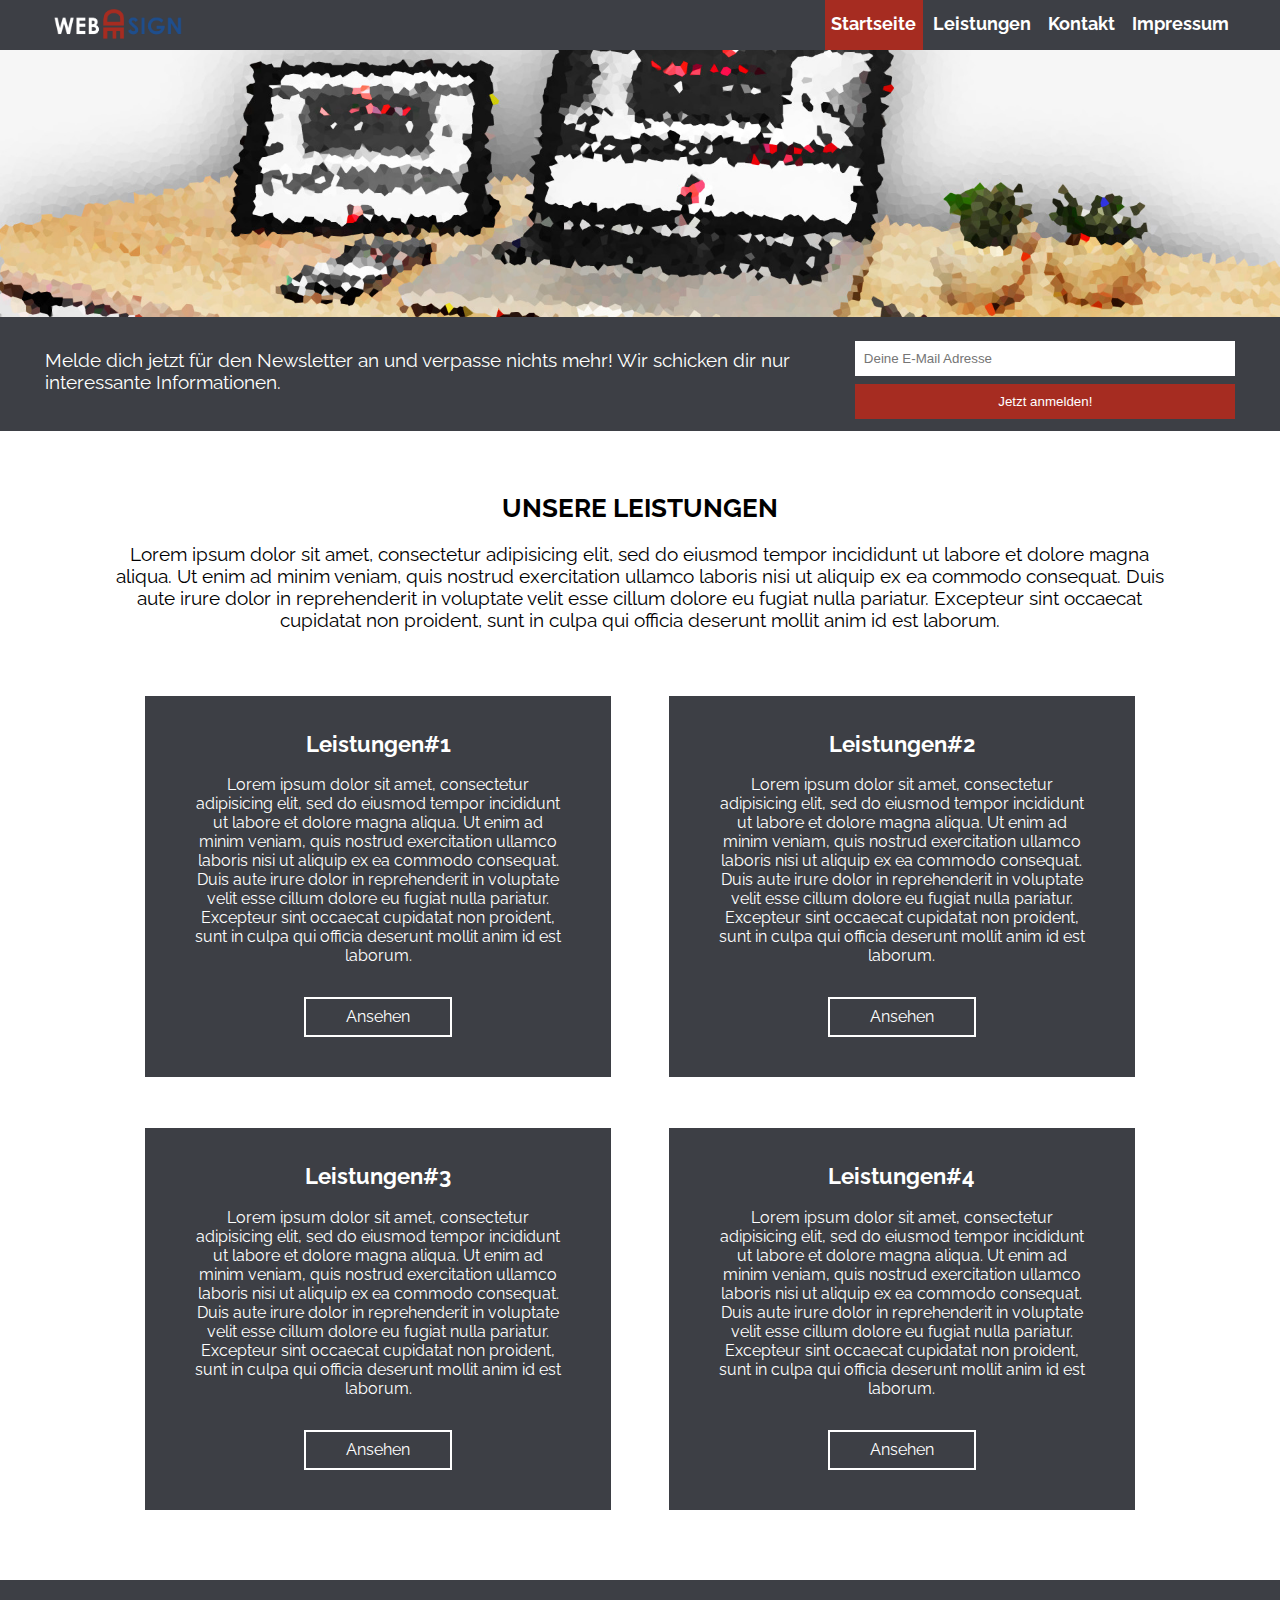
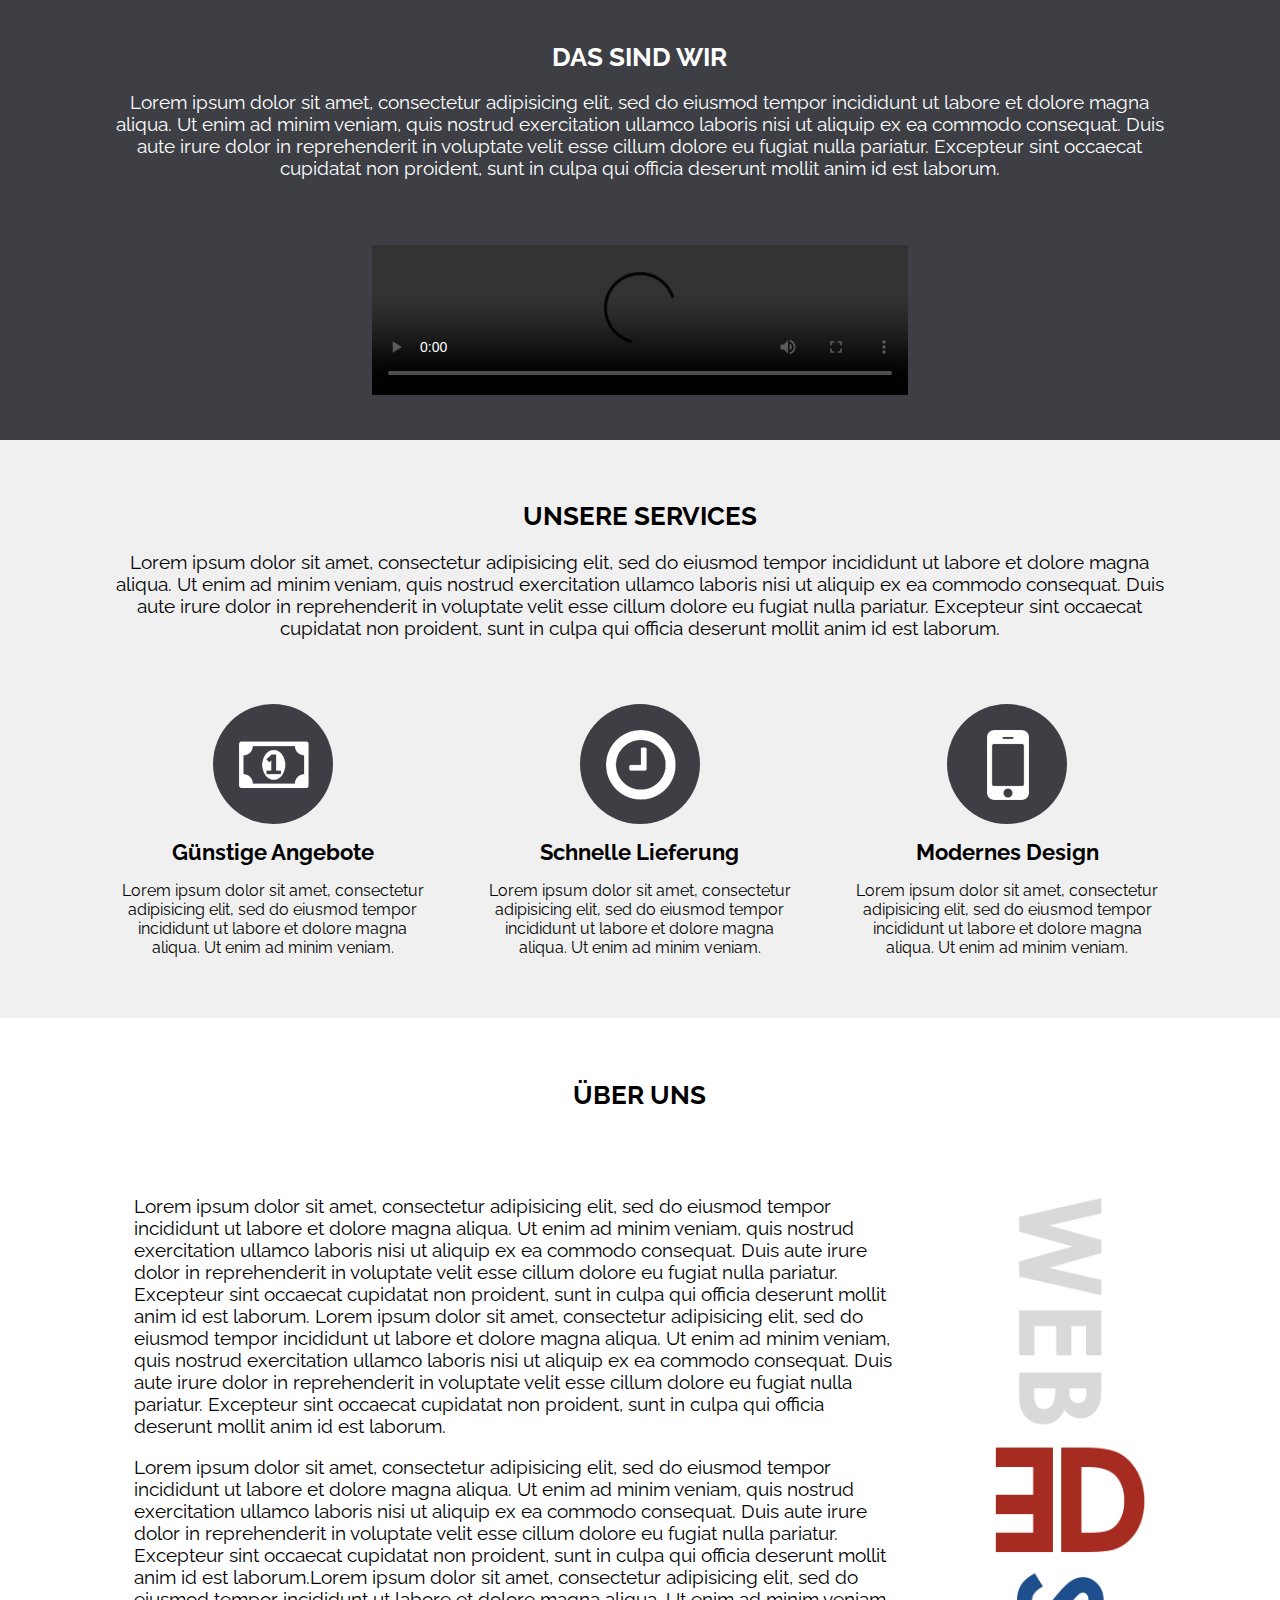
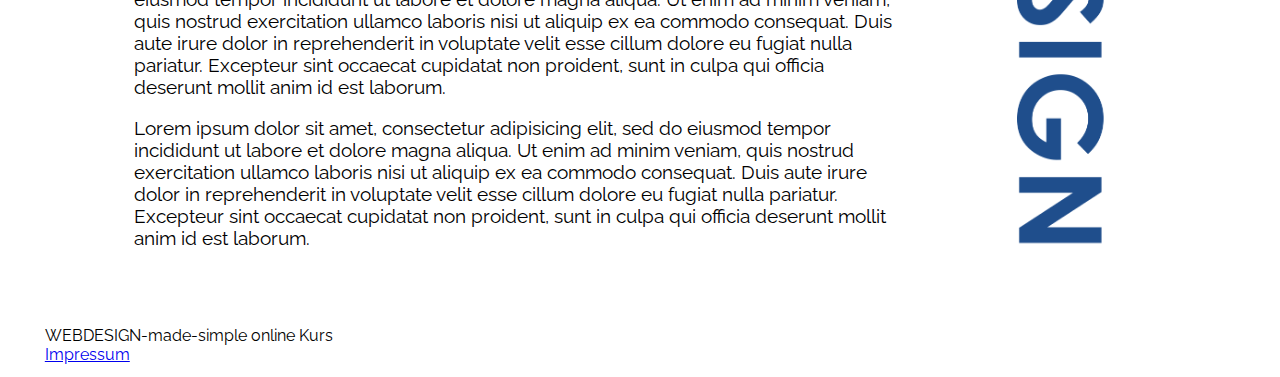
==== index.html @ 32b80e78 "footer" ====
<!DOCTYPE html>
<html lang="de">

<head>
	<meta charset="utf-8">
	<meta name="viewport" content="width=device-width,initial-scale=1.0">
	<title>Startseite</title>
	<link rel="stylesheet" type="text/css"
	  href="src/css/styles.css">
	<link href="https://fonts.googleapis.com/css?family=Lato|Raleway"
	  rel="stylesheet">
</head>

<body>

	<!-- Navigationsleiste -->

	<nav id="header-nav">
		<!-- normale nav-leiste -->

		<div class="container" id="desktop-nav">
			<div class="row">
				<div class="col-6">

					<a href="index.html" class="logo-link">
						<img src="./src/img/webdesign-logo.png" alt="Logo von WEBDESIGN made simple">
					</a>

					<ul>
						<li class="active"><a href="index.html">Startseite</a></li>
						<li><a href="leistungen.html">Leistungen</a></li>
						<li><a href="kontakt.html">Kontakt</a></li>
						<li><a href="impressum.html">Impressum</a></li>
					</ul>

				</div>
			</div>
		</div>

		<!-- mobile nav-dropdown -->

		<div class="container" id="mobile-nav">
			<div class="row">
				<div class="col-6">

					<a href="index.html" class="logo-link">
						<img src="./src/img/webdesign-logo.png" alt="Logo von WEBDESIGN made simple">
					</a>

					<div class="clearfix" id="mobile-nav-dropdown">

						<div id="mobile-nav-button"><span>&equiv;</span></div>

						<div class="clearfix" id="mobile-nav-content">

							<ul>
								<li class="active"><a href="index.html">Startseite</a></li>
								<li><a href="leistungen.html">Leistungen</a></li>
								<li><a href="kontakt.html">Kontakt</a></li>
								<li><a href="impressum.html">Impressum</a></li>
							</ul>

						</div>

					</div>

				</div>
			</div>
		</div>

	</nav>

	<!-- === Header-banner === -->

	<header id="header-banner"></header>

	<!-- === Newsletter === -->

	<section id="newsletter-bereich">

		<div class="container">
			<div class="row">
				<div class="col-4">

					<p id="nb-werbetext"><span class="wichtiger-text">Melde dich jetzt für den Newsletter an und verpasse nichts mehr!</span>						Wir schicken dir nur interessante
						Informationen.
					</p>

				</div>
				<div class="col-2 clearfix">

					<form id="nb-form" action="index.html"
					  method="post">

						<label class="screenreader" for="nb-email-input">E-Mail:</label>
						<input id="nb-email-input" type="text"
						  name="email" placeholder="Deine E-Mail Adresse"
						  pattern="(?:[a-z0-9!#$%&'*+\/=?^_`{|}~-]+(?:\.[a-z0-9!#$%&'*+\/=?^_`{|}~-]+)*|'(?:[\x01-\x08\x0b\x0c\x0e-\x1f\x21\x23-\x5b\x5d-\x7f]|\\[\x01-\x09\x0b\x0c\x0e-\x7f])*')@(?:(?:[a-z0-9](?:[a-z0-9-]*[a-z0-9])?\.)+[a-z0-9](?:[a-z0-9-]*[a-z0-9])?|\[(?:(?:(2(5[0-5]|[0-4][0-9])|1[0-9][0-9]|[1-9]?[0-9]))\.){3}(?:(2(5[0-5]|[0-4][0-9])|1[0-9][0-9]|[1-9]?[0-9])|[a-z0-9-]*[a-z0-9]:(?:[\x01-\x08\x0b\x0c\x0e-\x1f\x21-\x5a\x53-\x7f]|\\[\x01-\x09\x0b\x0c\x0e-\x7f])+)\])"
						  title="Gibt eine gültige E-Mail Adresse ein.">

						<button class="btn-typ-1" id="nb-btn"
						  type="submit">Jetzt anmelden!</button>

					</form>

				</div>
			</div>
		</div>

	</section>

	<!-- === Leistungen_Bereich === -->


	<section id="leistungen-bereich">

		<div class="container">
			<div class="row">
				<div class="col-6">
					<!-- Intro-bereich  -->
					<header class="intro-container">
						<h1>Unsere Leistungen</h1>
						<p>Lorem ipsum dolor sit amet,
							consectetur adipisicing
							elit, sed do eiusmod tempor
							incididunt ut labore et
							dolore magna aliqua. Ut
							enim ad minim veniam, quis
							nostrud exercitation ullamco
							laboris nisi ut aliquip
							ex ea commodo consequat.
							Duis aute irure dolor in
							reprehenderit in voluptate
							velit esse cillum dolore
							eu fugiat nulla pariatur.
							Excepteur sint occaecat
							cupidatat non proident,
							sunt in culpa qui officia
							deserunt mollit anim id
							est laborum.</p>
					</header>
				</div>
			</div>
			<div class="row">
				<div class="col-3">
					<article class="leistungs-box">
						<h2>Leistungen#1</h2>
						<p>Lorem ipsum dolor sit amet,
							consectetur adipisicing
							elit, sed do eiusmod tempor
							incididunt ut labore et
							dolore magna aliqua. Ut
							enim ad minim veniam, quis
							nostrud exercitation ullamco
							laboris nisi ut aliquip
							ex ea commodo consequat.
							Duis aute irure dolor in
							reprehenderit in voluptate
							velit esse cillum dolore
							eu fugiat nulla pariatur.
							Excepteur sint occaecat
							cupidatat non proident,
							sunt in culpa qui officia
							deserunt mollit anim id
							est laborum.</p>
						<a class="btn-typ-2 leistung-ansehen-btn"
						  href="leistungen.html#leistungen1">Ansehen</a>
					</article>
				</div>
				<div class="col-3">
					<article class="leistungs-box">
						<h2>Leistungen#2</h2>
						<p>Lorem ipsum dolor sit amet,
							consectetur adipisicing
							elit, sed do eiusmod tempor
							incididunt ut labore et
							dolore magna aliqua. Ut
							enim ad minim veniam, quis
							nostrud exercitation ullamco
							laboris nisi ut aliquip
							ex ea commodo consequat.
							Duis aute irure dolor in
							reprehenderit in voluptate
							velit esse cillum dolore
							eu fugiat nulla pariatur.
							Excepteur sint occaecat
							cupidatat non proident,
							sunt in culpa qui officia
							deserunt mollit anim id
							est laborum.</p>
						<a class="btn-typ-2 leistung-ansehen-btn"
						  href="leistungen.html#leistungen2">Ansehen</a>
					</article>
				</div>
			</div>
			<div class="row">
				<div class="col-3">
					<article class="leistungs-box">
						<h2>Leistungen#3</h2>
						<p>Lorem ipsum dolor sit amet,
							consectetur adipisicing
							elit, sed do eiusmod tempor
							incididunt ut labore et
							dolore magna aliqua. Ut
							enim ad minim veniam, quis
							nostrud exercitation ullamco
							laboris nisi ut aliquip
							ex ea commodo consequat.
							Duis aute irure dolor in
							reprehenderit in voluptate
							velit esse cillum dolore
							eu fugiat nulla pariatur.
							Excepteur sint occaecat
							cupidatat non proident,
							sunt in culpa qui officia
							deserunt mollit anim id
							est laborum.</p>
						<a class="btn-typ-2 leistung-ansehen-btn"
						  href="leistungen.html#leistungen3">Ansehen</a>
					</article>
				</div>
				<div class="col-3">
					<article class="leistungs-box">
						<h2>Leistungen#4</h2>
						<p>Lorem ipsum dolor sit amet,
							consectetur adipisicing
							elit, sed do eiusmod tempor
							incididunt ut labore et
							dolore magna aliqua. Ut
							enim ad minim veniam, quis
							nostrud exercitation ullamco
							laboris nisi ut aliquip
							ex ea commodo consequat.
							Duis aute irure dolor in
							reprehenderit in voluptate
							velit esse cillum dolore
							eu fugiat nulla pariatur.
							Excepteur sint occaecat
							cupidatat non proident,
							sunt in culpa qui officia
							deserunt mollit anim id
							est laborum.</p>
						<a class="btn-typ-2 leistung-ansehen-btn"
						  href="leistungen.html#leistungen4">Ansehen</a>
					</article>
				</div>
			</div>
		</div>

	</section>

	<!-- === Video Bereich ===  -->
	<section id="video-bereich">
		<div class="container">
			<div class="row">
				<div class="col-6">
					<header class="intro-container">
						<h1>Das sind wir</h1>
						<p>Lorem ipsum dolor sit amet,
							consectetur adipisicing
							elit, sed do eiusmod tempor
							incididunt ut labore et
							dolore magna aliqua. Ut
							enim ad minim veniam, quis
							nostrud exercitation ullamco
							laboris nisi ut aliquip
							ex ea commodo consequat.
							Duis aute irure dolor in
							reprehenderit in voluptate
							velit esse cillum dolore
							eu fugiat nulla pariatur.
							Excepteur sint occaecat
							cupidatat non proident,
							sunt in culpa qui officia
							deserunt mollit anim id
							est laborum.</p>
					</header>
				</div>
			</div>
			<div class="row">
				<div class="col-6">
					<video src="./src/movie/WEBDESIGN-made-simple-Trailer.mp4"
					  controls>
						<p>Das Video kann leider nicht wiedergegeben werden.
						Du findest es unter:
						<a href="">Hier klicken</a>
					</p>
					</video>
				</div>
			</div>
		</div>
	</section>

	<!-- === Service bereich ===  -->

	<section id="service-bereich">

		<div class="container">

			<div class="row">
				<div class="col-6">
					<header class="intro-container">
						<h1>Unsere Services</h1>
						<p>Lorem ipsum dolor sit amet,
							consectetur adipisicing
							elit, sed do eiusmod tempor
							incididunt ut labore et
							dolore magna aliqua. Ut
							enim ad minim veniam, quis
							nostrud exercitation ullamco
							laboris nisi ut aliquip
							ex ea commodo consequat.
							Duis aute irure dolor in
							reprehenderit in voluptate
							velit esse cillum dolore
							eu fugiat nulla pariatur.
							Excepteur sint occaecat
							cupidatat non proident,
							sunt in culpa qui officia
							deserunt mollit anim id
							est laborum.</p>
					</header>
				</div>
			</div>

			<div class="row">

				<div class="col-2">
					<article class="service-box">
						<div class="service-icon" id="guenstig-icon"></div>
						<h1>Günstige Angebote</h1>
						<p>Lorem ipsum dolor sit amet,
							consectetur adipisicing
							elit, sed do eiusmod tempor
							incididunt ut labore et
							dolore magna aliqua. Ut
							enim ad minim veniam.
						</p>
					</article>
				</div>

				<div class="col-2">
					<article class="service-box">
						<div class="service-icon" id="schnell-icon"></div>
						<h1>Schnelle Lieferung</h1>
						<p>Lorem ipsum dolor sit amet,
							consectetur adipisicing
							elit, sed do eiusmod tempor
							incididunt ut labore et
							dolore magna aliqua. Ut
							enim ad minim veniam.
						</p>
					</article>
				</div>

				<div class="col-2">
					<article class="service-box">
						<div class="service-icon" id="modern-icon"></div>
						<h1>Modernes Design</h1>
						<p>Lorem ipsum dolor sit amet,
							consectetur adipisicing
							elit, sed do eiusmod tempor
							incididunt ut labore et
							dolore magna aliqua. Ut
							enim ad minim veniam.
						</p>
					</article>

				</div>
			</div>
		</div>

		<!-- === Über uns bereich ===  -->

	</section>

	<section id="über-uns-bereich">

		<div class="container">

			<div class="row">
				<div class="col-6">
					<header class="intro-container">
						<h1>Über uns</h1>
					</header>
				</div>
			</div>
			<div class="row">
				<div class="col-6">
					<article id="über-uns-container">
						<p>Lorem ipsum dolor sit amet,
							consectetur adipisicing
							elit, sed do eiusmod tempor
							incididunt ut labore et
							dolore magna aliqua. Ut
							enim ad minim veniam, quis
							nostrud exercitation ullamco
							laboris nisi ut aliquip
							ex ea commodo consequat.
							Duis aute irure dolor in
							reprehenderit in voluptate
							velit esse cillum dolore
							eu fugiat nulla pariatur.
							Excepteur sint occaecat
							cupidatat non proident,
							sunt in culpa qui officia
							deserunt mollit anim id
							est laborum. Lorem ipsum
							dolor sit amet, consectetur
							adipisicing elit, sed do
							eiusmod tempor incididunt
							ut labore et dolore magna
							aliqua. Ut enim ad minim
							veniam, quis nostrud exercitation
							ullamco laboris nisi ut
							aliquip ex ea commodo consequat.
							Duis aute irure dolor in
							reprehenderit in voluptate
							velit esse cillum dolore
							eu fugiat nulla pariatur.
							Excepteur sint occaecat
							cupidatat non proident,
							sunt in culpa qui officia
							deserunt mollit anim id
							est laborum.</p>

						<p>Lorem ipsum dolor sit amet,
							consectetur adipisicing
							elit, sed do eiusmod tempor
							incididunt ut labore et
							dolore magna aliqua. Ut
							enim ad minim veniam, quis
							nostrud exercitation ullamco
							laboris nisi ut aliquip
							ex ea commodo consequat.
							Duis aute irure dolor in
							reprehenderit in voluptate
							velit esse cillum dolore
							eu fugiat nulla pariatur.
							Excepteur sint occaecat
							cupidatat non proident,
							sunt in culpa qui officia
							deserunt mollit anim id
							est laborum.Lorem ipsum
							dolor sit amet, consectetur
							adipisicing elit, sed do
							eiusmod tempor incididunt
							ut labore et dolore magna
							aliqua. Ut enim ad minim
							veniam, quis nostrud exercitation
							ullamco laboris nisi ut
							aliquip ex ea commodo consequat.
							Duis aute irure dolor in
							reprehenderit in voluptate
							velit esse cillum dolore
							eu fugiat nulla pariatur.
							Excepteur sint occaecat
							cupidatat non proident,
							sunt in culpa qui officia
							deserunt mollit anim id
							est laborum.</p>

						<p>Lorem ipsum dolor sit amet,
							consectetur adipisicing
							elit, sed do eiusmod tempor
							incididunt ut labore et
							dolore magna aliqua. Ut
							enim ad minim veniam, quis
							nostrud exercitation ullamco
							laboris nisi ut aliquip
							ex ea commodo consequat.
							Duis aute irure dolor in
							reprehenderit in voluptate
							velit esse cillum dolore
							eu fugiat nulla pariatur.
							Excepteur sint occaecat
							cupidatat non proident,
							sunt in culpa qui officia
							deserunt mollit anim id
							est laborum.</p>
						<img src="./src/img/webdesign-logo-vertical.png"
						  alt="Firmen-logo">
					</article>
				</div>
			</div>
		</div>
	</section>

	<!-- === Footer === -->

	<footer id="footer">

		<div class="container">
			<div class="row">
				<div class="col-6">
					<span>WEBDESIGN-made-simple online Kurs</span>
					<nav id="footer-nav">
						<a href="impressum.html">Impressum</a>
					</nav>
				</div>
			</div>
		</div>

	</footer>

</body>

</html>
---- src/css/styles.css ----
/* FARBEN

#1F4E8C blue
#3d3f45 dark grey
#e5e5e5 light grey
#a62c21 red


*/

/* == GLOBAL === */

body {
  margin: 0;
  font-family: 'Raleway', 'Lato', 'Helvetica Neue', arial, sans-serif;
  font-size: 16px;
}

* {
  box-sizing: border-box;
}

:focus {
  outline: none;
  box-shadow: 0 0 2px 2px #f0f0f0, 0 0 10px #f0f0f0;
}

section {
  padding-top: 4rem;
  padding-bottom: 4rem;
}

@media (max-width:1366px) {
  section {
    padding-top: 2rem;
    padding-bottom: 2rem;
  }
}

@media (max-width:1024px) {
  section {
    padding-top: 1.5rem;
    padding-bottom: 1.5rem;
  }
}

@media (max-width:768px) {
  section {
    padding-top: .5rem;
    padding-bottom: .5rem;
  }
}

/* == Generelles == */

.clearfix::after {
  content: "";
  display: block;
  clear: both;
}

.active {
  background-color: #a62c21 !important;
}

.wichtiger_text {
  font-weight: bold;
}

.screenreader {
  display: none;
}

.btn-typ-1 {
  background-color: #A62C21;
  border: 2px solid #A62C21;
  color: #FFF;
  padding: .4rem .6rem;
}

.btn-typ-1:hover {
  background-color: #A62C21;
  border: 2px solid #fff;
}

.btn-typ-2 {
  border: 2px solid #fff;
  background-color: transparent;
  color: #FFF;
  padding: .4rem .6rem;
}

.btn-typ-2:hover {
  color: #a62c21;
  text-decoration: none;
  font-weight: bold;
  border: 2px solid #a62c21;
}

.intro-container {
  text-align: center;
  width: 80%;
  margin-left: auto;
  margin-right: auto;
  margin-bottom: 2.5rem;
}

@media (max-width:1366px) {
  .intro-container {
    width: 90%;
  }
}

@media (max-width:1024px) {
  .intro-container {
    width: 100%;
  }
}

.intro-container>h1 {
  font-size: 1.6rem;
  text-transform: uppercase;
}

.intro-container>p {
  font-size: 1.2rem;
}

@media (max-width:1366px) {
  ..intro-container>p {
    margin-bottom: .5rem;
  }
}

@media (max-width:1024px) {
  .intro-container>p {
    margin-bottom: 0;
  }
}

/* === Navigationsleiste === */

#header-nav {
  width: 100%;
  height: 50px;
  background-color: #3D3F45;
  position: relative;
  font-weight: bold;
  font-size: 1.1rem;
}

#header-nav a>img {
  height: 30px;
  width: auto;
  margin: .55rem;
  float: left;
}

#header-nav ul {
  margin: 0;
  padding: 0;
  float: right;
  height: 100%;
}

#header-nav ul>li {
  display: inline-block;
  height: 100%;
  padding: 0 .4rem 0 .4rem;
}

#header-nav ul>li>a {
  margin-top: .8rem;
  display: inline-block;
}

#header-nav ul>li>a:link {
  color: #FFF;
  text-decoration: none;
}

#header-nav ul>li>a:visited {
  color: #FFF;
  text-decoration: none;
}

#header-nav ul>li>a:active {
  color: #F0F0F0;
  text-decoration: none;
}

#header-nav ul>li>a:hover {
  color: #F0F0F0;
  text-decoration: none;
}

#header-nav .col-6 {
  padding-top: 0;
  padding-bottom: 0;
}

#header-nav .container,
#header-nav .row,
#header-nav .col-6 {
  height: 100%;
}

.logo-link {
  display: inline-block;
}

/* === Navigationslieste mobile === */

#mobile-nav-button {
  color: #FFF;
  float: right;
  font-size: 2rem;
  border: 2px solid #FFF;
  width: 37px;
  height: 37px;
  position: relative;
  margin-top: .4rem;
  margin-bottom: .5rem;
}

#mobile-nav-button>span {
  position: absolute;
  top: -2px;
  left: 7px;
}

#mobile-nav-content>ul>li {
  display: block;
  background-color: #3D3F45;
  height: 50px;
  padding: 0 1.2rem;
  text-align: center;
}

#mobile-nav-dropdown {
  position: relative;
  display: inline-block;
  float: right;
}

#mobile-nav-content {
  position: absolute;
  right: 0;
  top: 50px;
  display: none;
}

#mobile-nav-dropdown:hover>#mobile-nav-content {
  display: block;
}

#mobile-nav {
  display: none;
}

@media (max-width: 768px) {
  #desktop-nav {
    display: none;
  }
  #mobile-nav {
    display: block;
  }
}

/*=== header-banner ===*/

#header-banner {
  background: url("../img/hintergrund.jpg") no-repeat;
  width: 100%;
  height: 0;
  padding-top: 20.83%;
  background-size: contain;
}

#header-banner-klein {
  background: url("../img/hintergrund-klein.jpg") no-repeat;
  width: 100%;
  height: 0;
  padding-top: 15.625%;
  background-size: contain;
}

/* === Leistungen-Bereich === */

.leistungs-box {
  background-color: #3d3f45;
  text-align: center;
  color: #fff;
  padding: 1rem 3rem 2.5rem;
  width: 70%;
  margin-bottom: 1.6rem;
}

.leistungs-box>h2 {
  font-size: 1.4rem;
}

#leistungen-bereich .row>.col-3:nth-of-type(even)>.leistungs-box {
  margin-left: 1rem;
  margin-right: auto;
}

#leistungen-bereich .row>.col-3:nth-of-type(odd)>.leistungs-box {
  margin-right: 1rem;
  margin-left: auto;
}

.leistung-ansehen-btn {
  text-decoration: none;
  height: 40px;
  display: inline-block;
  padding-top: 0.5rem;
  min-width: 100px;
  width: 40%;
  margin-top: 1rem;
}

.leistung-ansehen-btn:link {
  color: #fff;
}

.leistung-ansehen-btn:visited {
  color: #fff;
}

.leistung-ansehen-btn:active {
  color: #fff;
}

.leistung-ansehen-btn:hover {
  color: #a62c21;
  text-decoration: none;
  font-weight: bold;
  border: 2px solid #a62c21;
}

/* === media-queries Leistungen === */

@media (max-width:1366px) {
  .intro-container {
    width: 90%;
  }
}

@media (max-width:1366px) {
  .leistungs-box {
    width: 80%;
  }
}

@media (max-width:1024px) {
  .leistungs-box {
    width: 100%;
    margin-bottom: .6rem;
  }
  #leistungen-bereich .row>.col-3:nth-of-type(even)>.leistungs-box {
    margin-left: 0.5rem;
  }
  #leistungen-bereich .row>.col-3:nth-of-type(odd)>.leistungs-box {
    margin-right: .5rem;
  }
}

@media (max-width:768px) {
  #leistungen-bereich .row>.col-3:nth-of-type(even)>.leistungs-box {
    margin-left: 0;
  }
  #leistungen-bereich .row>.col-3:nth-of-type(odd)>.leistungs-box {
    margin-right: 0;
  }
}

/* === grid-system sichtbar machen ===

.border, .border *{
border: 1px solid #91c4ff;
}

[class*='col-']{
background-color: #bfddff;
}

p{
background-color: #91c4ff;
padding: 0;
margin: 0;
color: #fff;
text-align: center;
}

*/

/* === Newsletter-bereich  === */

#newsletter-bereich {
  width: 100%;
  background-color: #3D3F45;
  padding-bottom: 0;
  padding-top: 0;
}

#nb-werbetext {
  color: #FFF;
  font-size: 1.2rem;
}

#nb-form {
  margin-top: .7rem;
  width: 100%;
  float: right;
  text-align: right;
}

#nb-email-input {
  width: 78%;
  height: 35px;
  border: 2px solid #FFF;
  padding: .4rem;
}

#nb-btn {
  height: 35px;
}

@media (max-width: 1822px) {
  #nb-email-input {
    width: 70%;
  }
}

@media (max-width: 1358px) {
  #nb-email-input {
    width: 100%;
    margin-bottom: .5rem;
  }
  #nb-btn {
    width: 100%;
  }
}

@media (max-width: 768px) {
  #nb-werbetext {
    display: none;
  }
  #nb-form {
    margin-top: 0;
  }
  #newsletter-bereich .col-4 {
    display: none;
  }
}

@media (max-width: 480px) {
  #nb-email-input {
    height: 25px;
  }
  #nb-btn {
    height: 25px;
    padding: .1rem;
  }
}

/*=== Video-Bereich ===  */

#video-bereich {
  background-color: #3d3f45;
  color: #fff;
}

#video-bereich video {
  width: 35%;
  height: auto;
  margin-left: auto;
  margin-right: auto;
  display: block;
}

@media (max-width:1440px) {
  #video-bereich video {
    width: 45%;
  }
}

@media (max-width:1024px) {
  #video-bereich video {
    width: 60%;
  }
}

@media (max-width:768px) {
  #video-bereich video {
    width: 75%;
  }
}

@media (max-width:480px) {
  #video-bereich video {
    width: 100%;
  }
}

/* === Service-Bereich === */

#service-bereich {
  background-color: #f0f0f0;
}

.service-box {
  text-align: center;
  width: 80%;
}

.service-box h1 {
  font-size: 1.4rem;
}

#service-bereich .row:nth-of-type(2)>.col-2:first-of-type .service-box {
  margin-right: 0;
  margin-left: auto;
}

#service-bereich .row:nth-of-type(2)>.col-2:nth-of-type(2) .service-box {
  margin-right: auto;
  margin-left: auto;
}

.service-icon {
  width: 120px;
  height: 120px;
  border-radius: 50%;
  margin-left: auto;
  margin-right: auto;
}

#guenstig-icon {
  background: #3d3f45 url("./../img/services-sprite.png") left 0 top 0;
}

#schnell-icon {
  background: #3d3f45 url("./../img/services-sprite.png") left -120px top 0;
}

#modern-icon {
  background: #3d3f45 url("./../img/services-sprite.png") left -240px top 0;
}

@media (max-width:768px) {
  #service-bereich>.container>.row:nth-of-type(2)>.col-2>.service-box {
    margin-right: auto;
    margin-left: auto;
  }
}

@media (max-width:480px) {
  .service-box {
    width: 100%;
  }
}

/* === Über uns Bereich === */

#über-uns-bereich {
  background-color: #fff;
}

#über-uns-container {
  position: relative;
  width: 85%;
  margin-left: auto;
  margin-right: auto;
}

#über-uns-container>img {
  position: absolute;
  top: 0;
  right: 100px;
  height: 100%;
}

#über-uns-container>p {
  width: 75%;
  font-size: 1.2rem;
}

@media (max-width:1440px) {
  #über-uns-container>img {
    right: 50px;
  }
}

@media (max-width:1280px) {
  #über-uns-container>img {
    right: 0;
  }
}

@media (max-width:1140px) {
  #über-uns-container>p {
    width: 70%
  }
}

@media (max-width:1024px) {
  #über-uns-container>img {
    display: none;
  }
  #über-uns-container>p {
    width: 90%;
    margin-left: auto;
    margin-right: auto;
  }
}

/* === grid-system === */

.container {
  width: 95%;
  margin-left: auto;
  margin-right: auto;
}

.row::after {
  content: "";
  clear: both;
  display: block;
}

[class*='col-'] {
  float: left;
  min-height: 1px;
  padding: .8rem;
}

.col-1 {
  width: 16.666%;
}

.col-2 {
  width: 33.333%;
}

.col-3 {
  width: 50%;
}

.col-4 {
  width: 66.666%;
}

.col-6 {
  width: 100%;
}

/* breakpoint */

@media (max-width:1024px) {
  .col-1 {
    width: 33.333%;
  }
}

@media (max-width:768px) {
  .col-1 {
    width: 50%;
  }
  .col-2 {
    width: 100%;
  }
  .col-3 {
    width: 100%;
  }
  .col-4 {
    width: 100%;
  }
}

@media (max-width: 480px) {
  .col-1 {
    width: 100%;
  }
  .col-2 {
    width: 100%;
  }
  .col-3 {
    width: 100%;
  }
  .col-4 {
    width: 100%;
  }
}
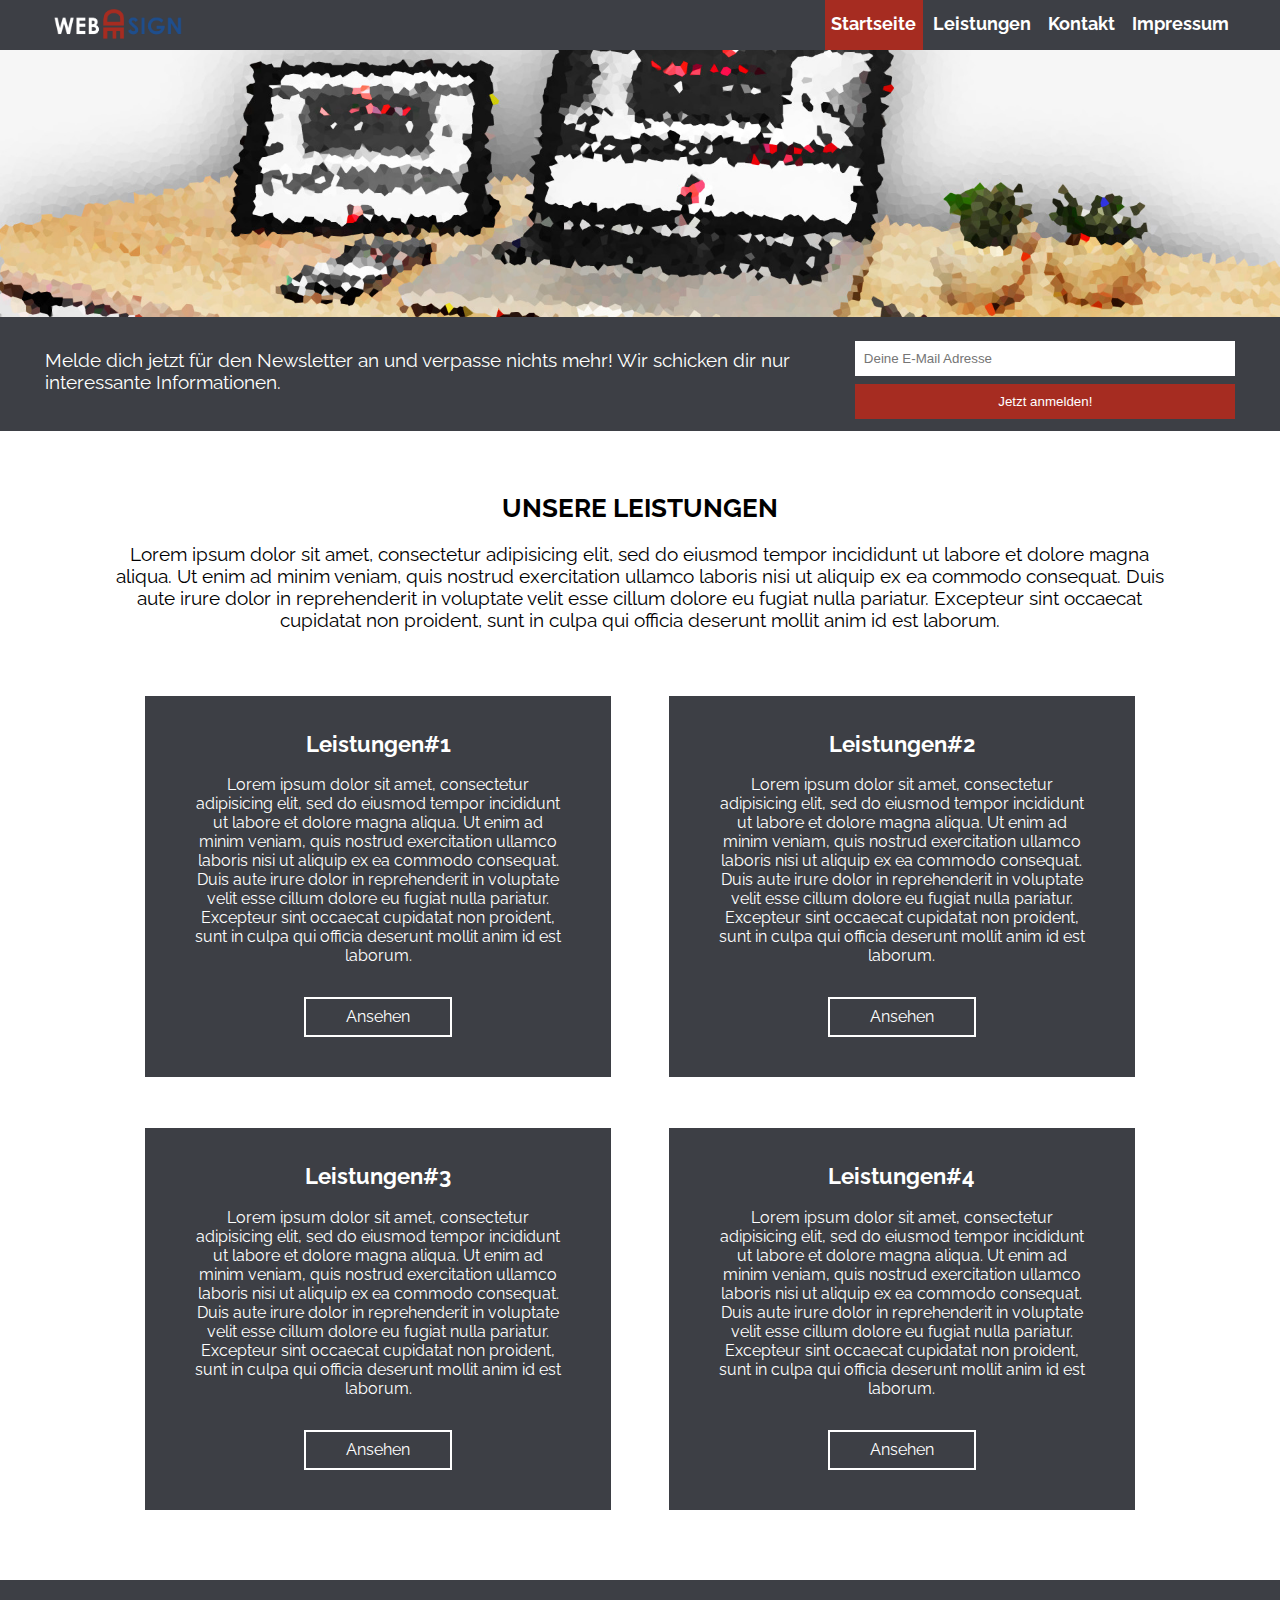
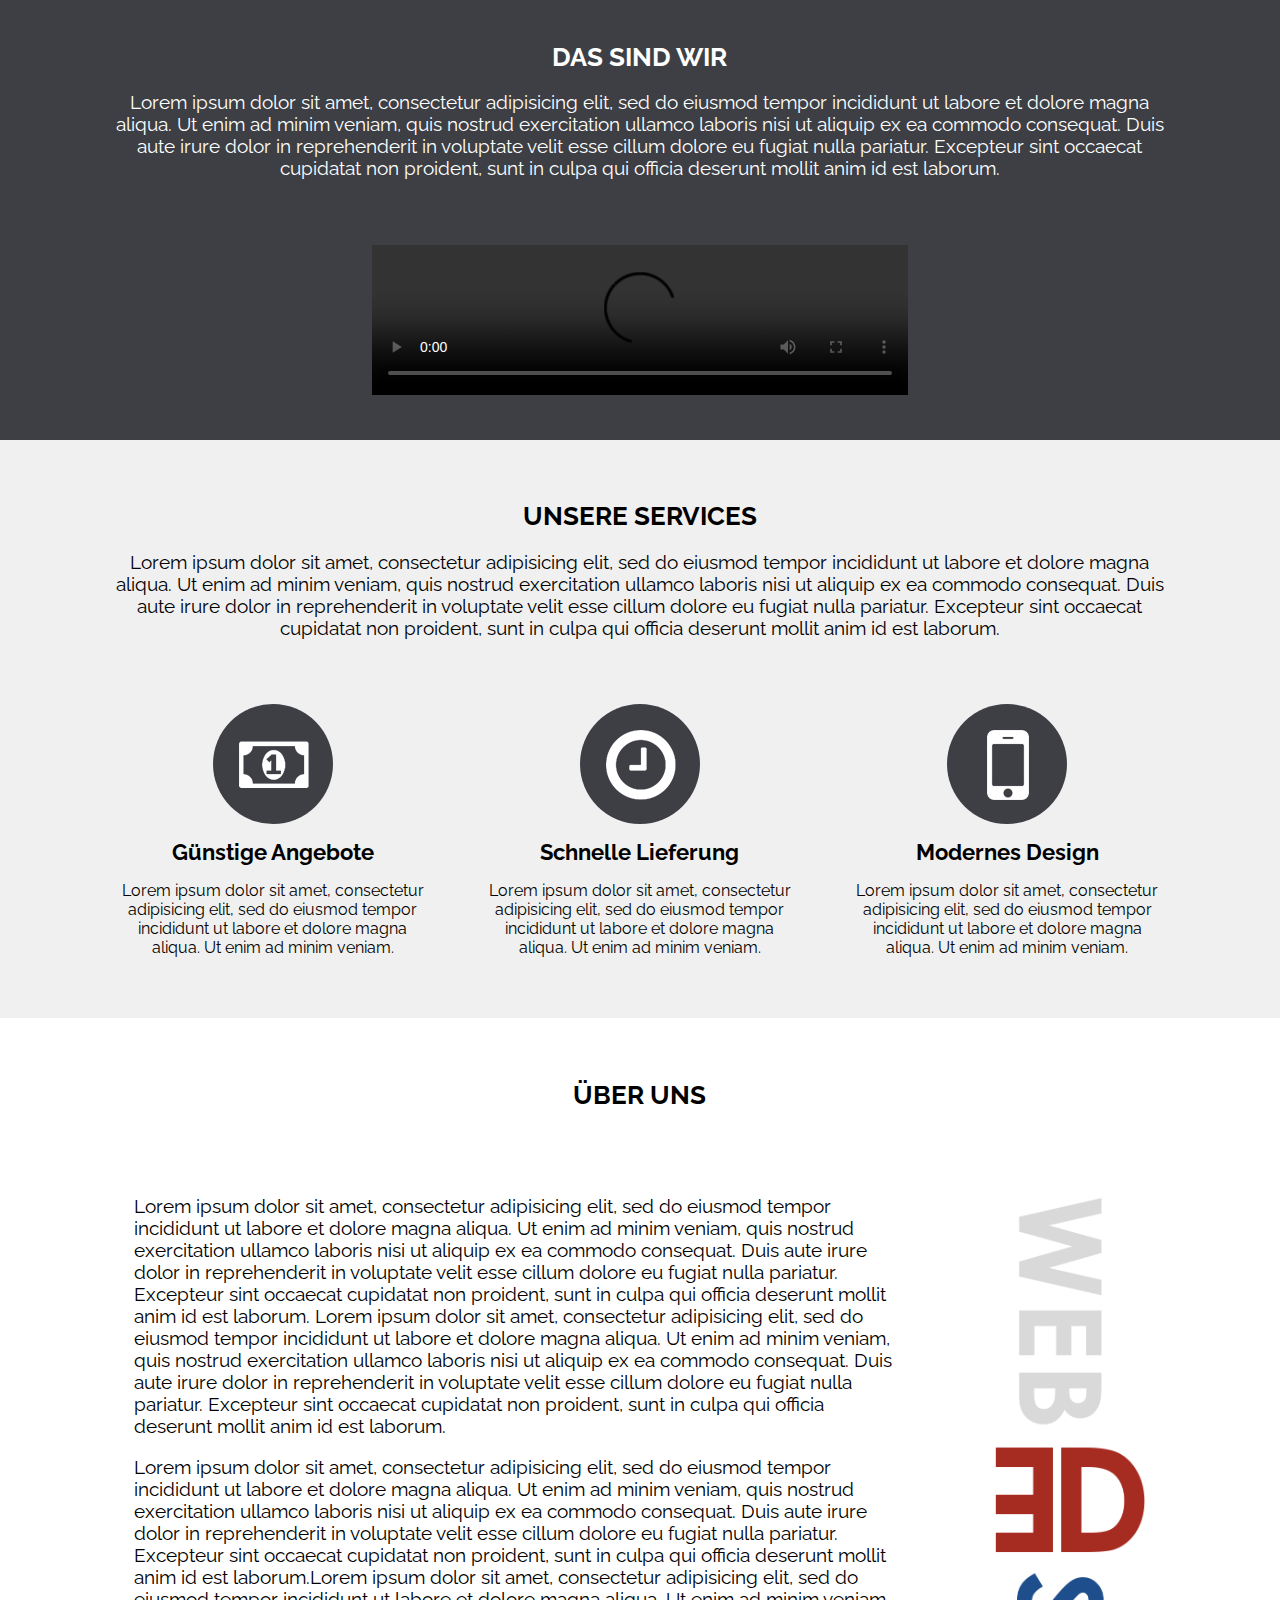
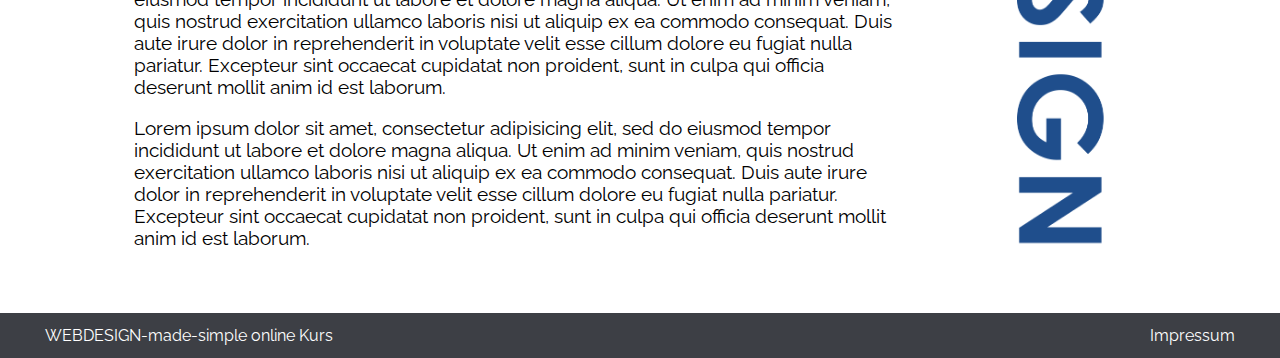
==== commit 68caa34f: "name change" ====
--- a/index.html
+++ b/index.html
@@ -143,7 +143,7 @@
 			</div>
 			<div class="row">
 				<div class="col-3">
-					<article class="leistungs-box">
+					<article class="leistung-teaser-box">
 						<h2>Leistungen#1</h2>
 						<p>Lorem ipsum dolor sit amet,
 							consectetur adipisicing
@@ -168,7 +168,7 @@
 					</article>
 				</div>
 				<div class="col-3">
-					<article class="leistungs-box">
+					<article class="leistung-teaser-box">
 						<h2>Leistungen#2</h2>
 						<p>Lorem ipsum dolor sit amet,
 							consectetur adipisicing
@@ -195,7 +195,7 @@
 			</div>
 			<div class="row">
 				<div class="col-3">
-					<article class="leistungs-box">
+					<article class="leistung-teaser-box">
 						<h2>Leistungen#3</h2>
 						<p>Lorem ipsum dolor sit amet,
 							consectetur adipisicing
@@ -220,7 +220,7 @@
 					</article>
 				</div>
 				<div class="col-3">
-					<article class="leistungs-box">
+					<article class="leistung-teaser-box">
 						<h2>Leistungen#4</h2>
 						<p>Lorem ipsum dolor sit amet,
 							consectetur adipisicing
--- a/src/css/styles.css
+++ b/src/css/styles.css
@@ -2,7 +2,7 @@
 
 #1F4E8C blue
 #3d3f45 dark grey
-#e5e5e5 light grey
+#f0f0f0 light grey
 #a62c21 red
 
 
@@ -287,7 +287,16 @@
 
 /* === Leistungen-Bereich === */
 
-.leistungs-box {
+.leistungen {
+  padding-top: 2rem;
+  padding-bottom: 4rem;
+}
+
+.leistungen:nth-of-type(even) {
+  background-color: #f0f0f0;
+}
+
+.leistung-teaser-box {
   background-color: #3d3f45;
   text-align: center;
   color: #fff;
@@ -296,16 +305,16 @@
   margin-bottom: 1.6rem;
 }
 
-.leistungs-box>h2 {
+.leistung-teaser-box>h2 {
   font-size: 1.4rem;
 }
 
-#leistungen-bereich .row>.col-3:nth-of-type(even)>.leistungs-box {
+#leistungen-bereich .row>.col-3:nth-of-type(even)>.leistung-teaser-box {
   margin-left: 1rem;
   margin-right: auto;
 }
 
-#leistungen-bereich .row>.col-3:nth-of-type(odd)>.leistungs-box {
+#leistungen-bereich .row>.col-3:nth-of-type(odd)>.leistung-teaser-box {
   margin-right: 1rem;
   margin-left: auto;
 }
@@ -348,29 +357,29 @@
 }
 
 @media (max-width:1366px) {
-  .leistungs-box {
+  .leistung-teaser-box {
     width: 80%;
   }
 }
 
 @media (max-width:1024px) {
-  .leistungs-box {
+  .leistung-teaser-box {
     width: 100%;
     margin-bottom: .6rem;
   }
-  #leistungen-bereich .row>.col-3:nth-of-type(even)>.leistungs-box {
+  #leistungen-bereich .row>.col-3:nth-of-type(even)>.leistung-teaser-box {
     margin-left: 0.5rem;
   }
-  #leistungen-bereich .row>.col-3:nth-of-type(odd)>.leistungs-box {
+  #leistungen-bereich .row>.col-3:nth-of-type(odd)>.leistung-teaser-box {
     margin-right: .5rem;
   }
 }
 
 @media (max-width:768px) {
-  #leistungen-bereich .row>.col-3:nth-of-type(even)>.leistungs-box {
+  #leistungen-bereich .row>.col-3:nth-of-type(even)>.leistung-teaser-box {
     margin-left: 0;
   }
-  #leistungen-bereich .row>.col-3:nth-of-type(odd)>.leistungs-box {
+  #leistungen-bereich .row>.col-3:nth-of-type(odd)>.leistung-teaser-box {
     margin-right: 0;
   }
 }
@@ -616,6 +625,185 @@
   }
 }
 
+/* === Footer === */
+
+#footer {
+  background-color: #3d3f45;
+  height: 2.8rem;
+  color: #fff;
+}
+
+#footer-nav {
+  display: inline-block;
+  float: right;
+}
+
+#footer-nav>a {
+  text-decoration: none;
+}
+
+#footer-nav>a:link {
+  color: #fff;
+}
+
+#footer-nav>a:visited {
+  color: #fff;
+}
+
+#footer-nav>a:active {
+  color: #fff;
+}
+
+#footer-nav>a:hover {
+  color: #f0f0f0;
+}
+
+@media (max-width:565px) {
+  #footer span {
+    display: none;
+  }
+}
+
+/* === Leistungen-Seite=== */
+
+.flex-container {
+  display: flex;
+  width: 80%;
+  margin-left: auto;
+  margin-right: auto;
+  justify-content: space-around;
+  align-items: center;
+}
+
+.flex-container>.intro-container {
+  width: 100%;
+}
+
+/* @media (max-width:1024px) {
+  .flex-container {
+    width: 100%;
+    padding-right: : 4rem;
+    padding-left: 4rem;
+  }
+} */
+
+.leistungs-box {
+  background-color: #3d3f45;
+  flex-basis: 27.5%;
+  color: #fff;
+  padding: 2rem 4rem;
+  text-align: center;
+  min-height: 600px;
+  display: flex;
+  flex-direction: column;
+  align-items: center;
+  justify-content: space-between;
+}
+
+.leistungs-box-empfohlen {
+  flex-basis: 30%;
+  min-height: 750px;
+  box-shadow: 0 0 20px 0 #3d3f45;
+  font-size: 1.05rem;
+}
+
+@media (max-width:1782px) {
+  .leistungs-box {
+    flex-basis: 27.5%;
+  }
+  .leistungs-box-empfohlen {
+    flex-basis: 30%;
+  }
+}
+
+@media (max-width:1622px) {
+  .leistungs-box {
+    flex-basis: 30%;
+  }
+  .leistungs-box-empfohlen {
+    flex-basis: 32.5%;
+  }
+}
+
+@media (max-width:1488px) {
+  .leistungs-box {
+    padding: 1rem 2rem;
+  }
+  .flex-container {
+    align-items: stretch;
+  }
+  .leistungs-box-empfohlen {
+    min-height: initial;
+  }
+}
+
+@media (max-width:1088px) {
+  .flex-container {
+    flex-direction: column;
+    align-items: center;
+    width: 80%;
+  }
+  .leistungs-box {
+    margin-bottom: 2rem;
+    min-height: initial;
+    padding: 2rem 4rem;
+  }
+}
+
+@media (max-width:768px) {
+  .flex-container {
+    width: 90%;
+  }
+}
+
+/* @media (max-width:618px) {
+  .flex-container {
+    padding: 0;
+  }
+  .leistungs-box {
+    padding: 1rem 2rem;
+  }
+} */
+
+@media (max-width:409px) {
+  .leistungs-box {
+    padding: 1rem 2rem;
+  }
+}
+
+@media (max-width:338px) {
+  .leistungs-box {
+    padding: .5rem 1rem 2 1rem;
+  }
+}
+
+.leistungs-box h1 {
+  margin-bottom: 0;
+  margin-top: 1.2rem;
+}
+
+.leistungs-box ul {
+  padding: 0;
+}
+
+.leistungs-box ul>li {
+  list-style-position: inside;
+  margin-bottom: .5rem;
+}
+
+.leistung-auswählen-btn {
+  width: 50%;
+  min-width: 170px;
+  height: 2.5rem;
+  font-size: 1rem;
+  margin-top: .5rem;
+  margin-bottom: 1.2rem;
+}
+
+.leistung-auswählen-btn:hover {
+  font-weight: normal;
+}
+
 /* === grid-system === */
 
 .container {
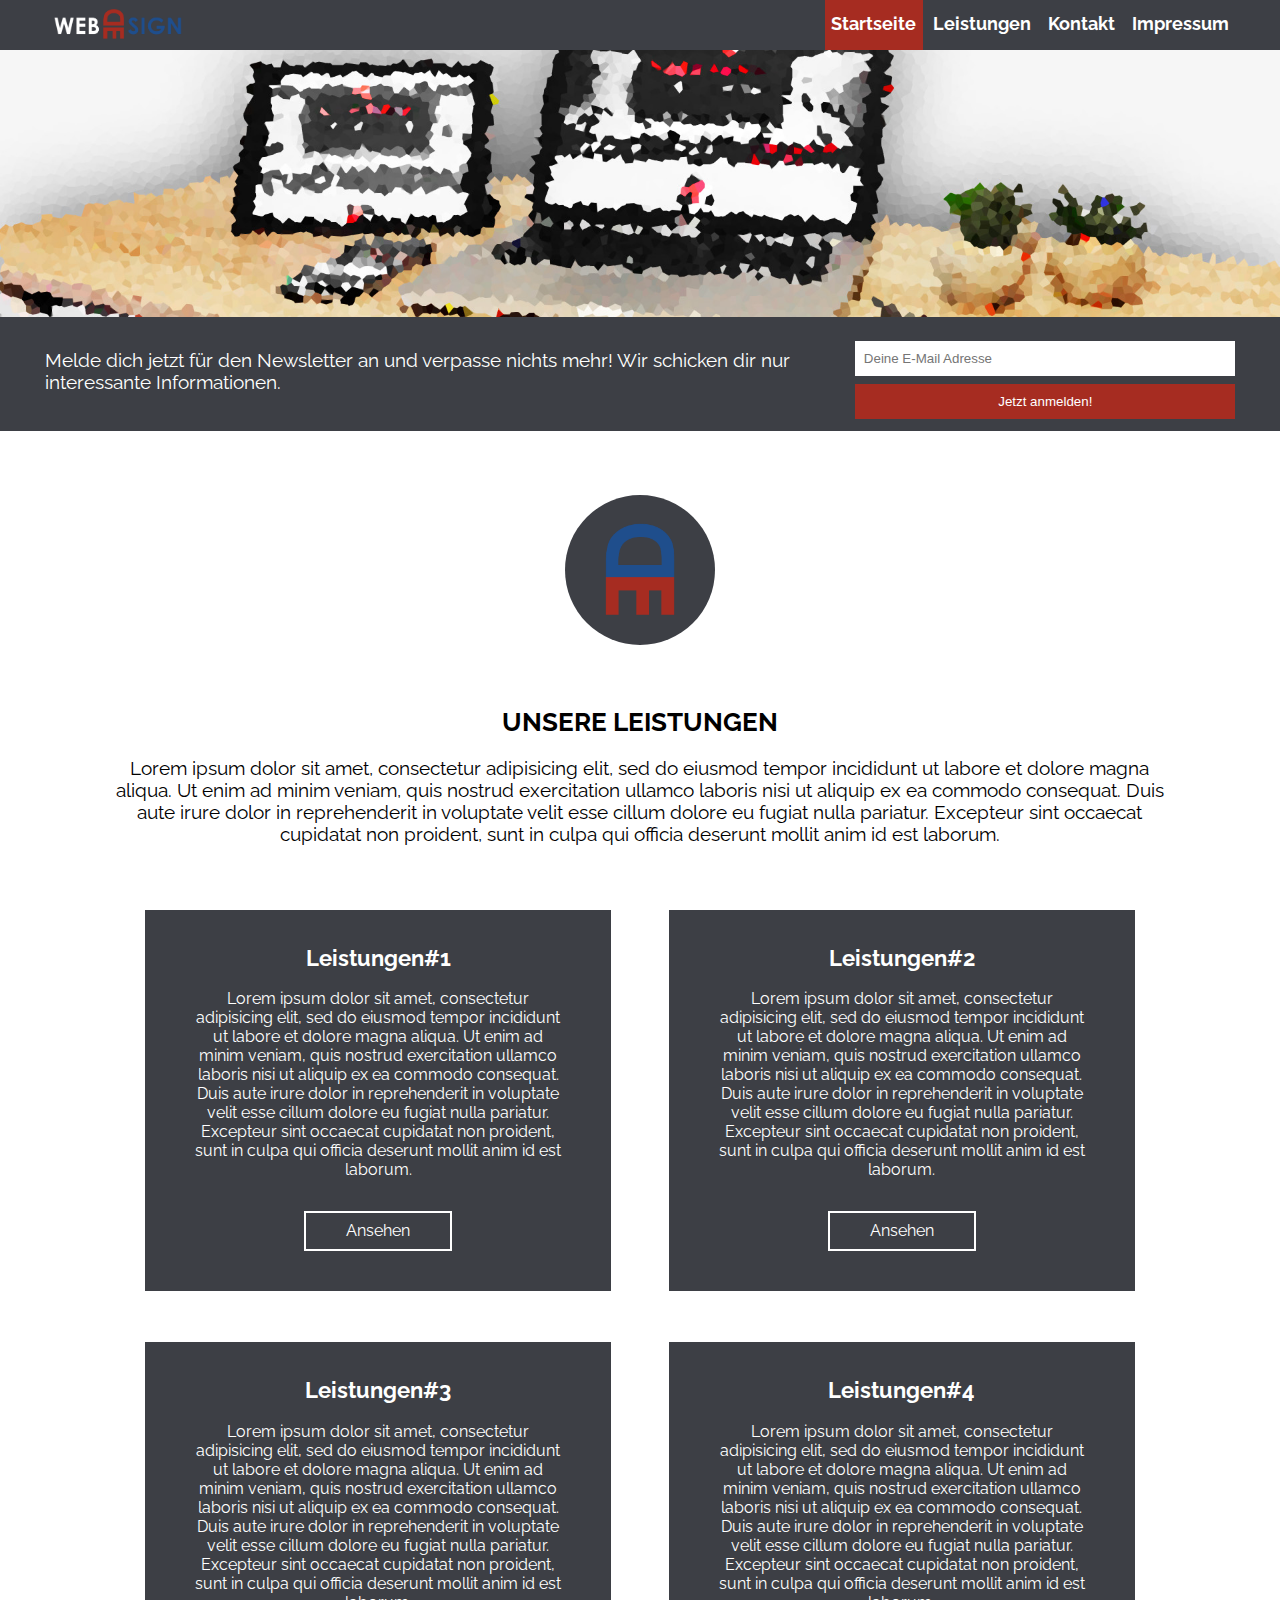
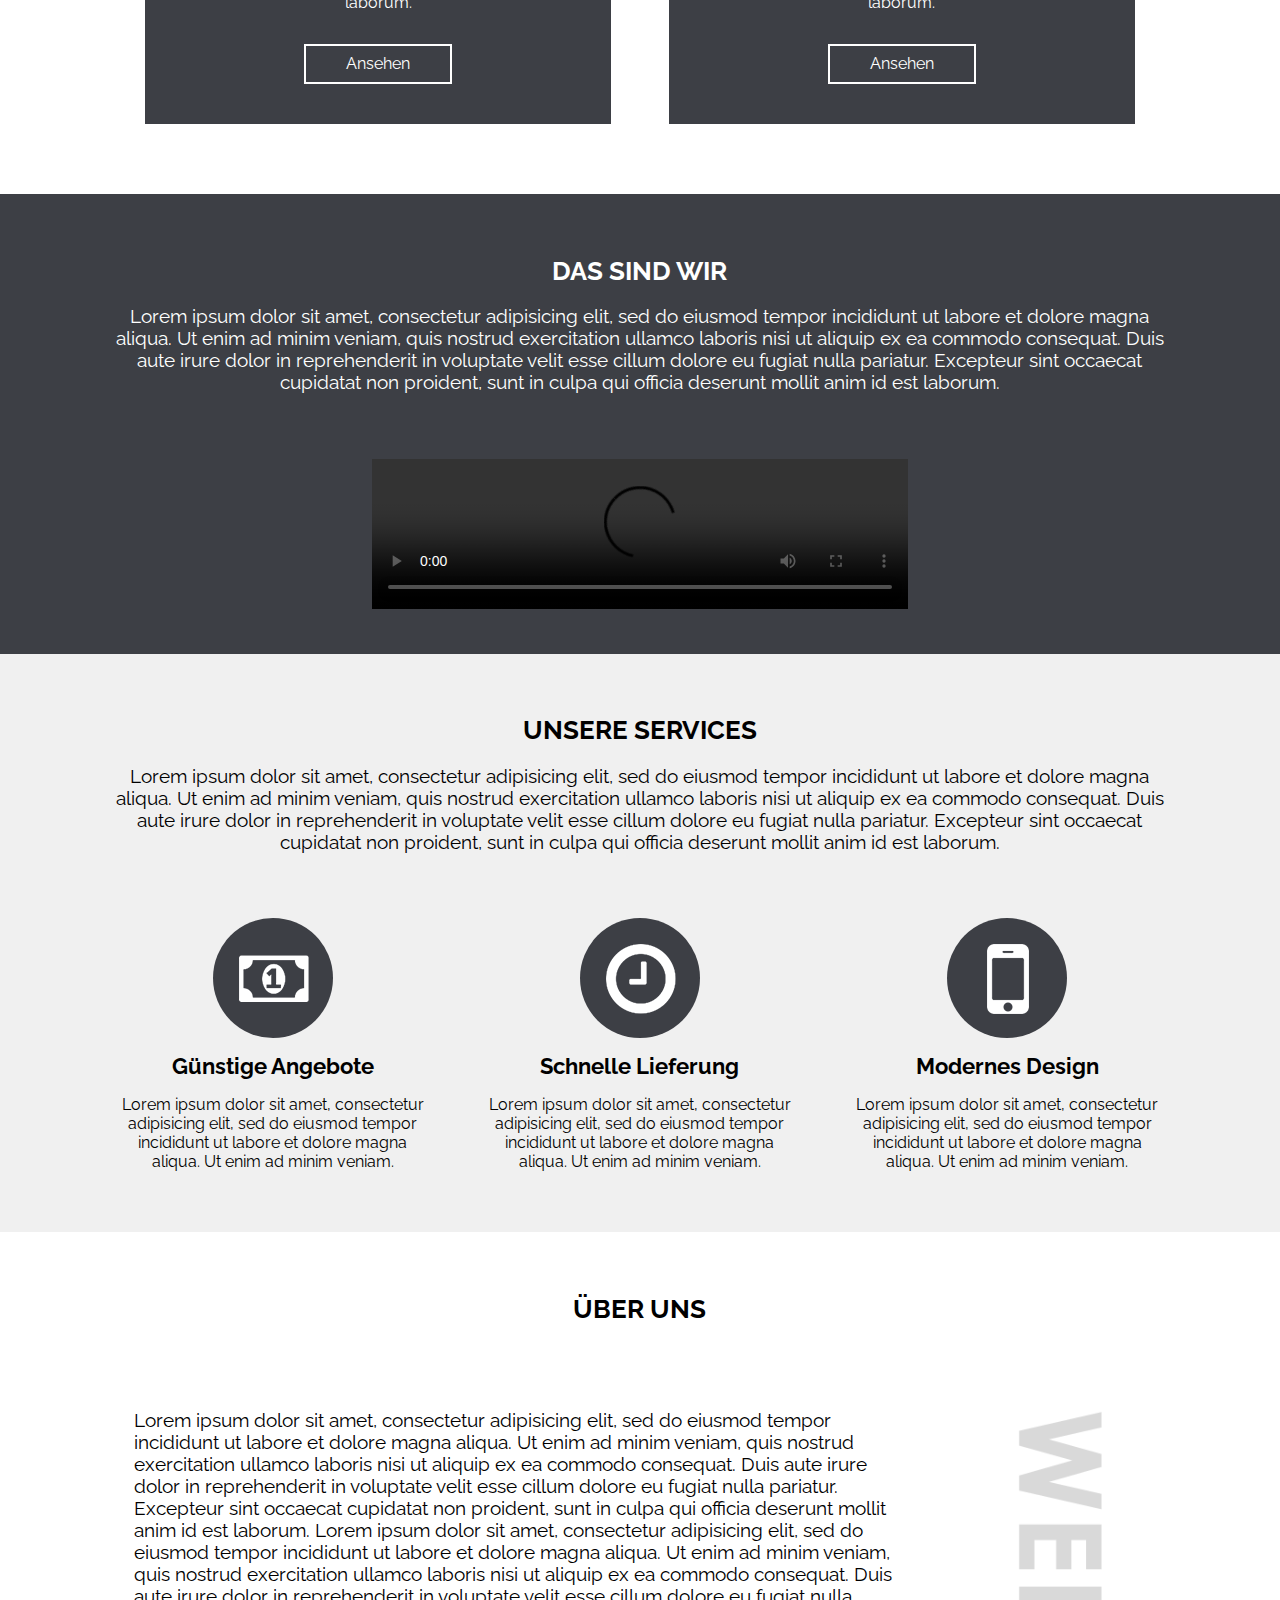
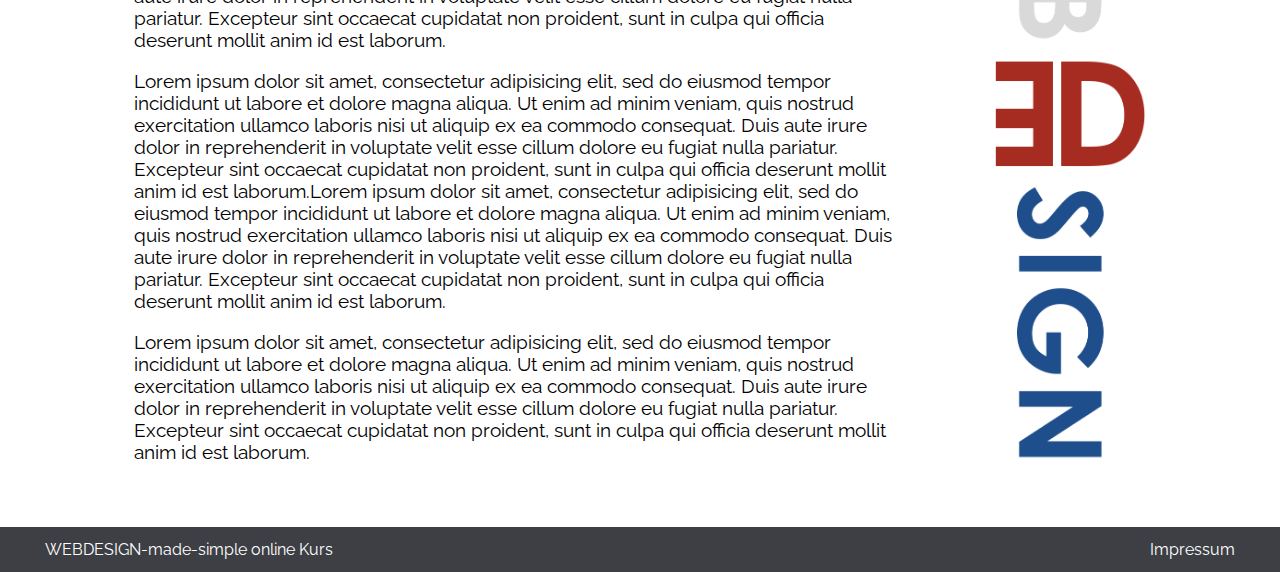
==== commit 1e7e6b33: "logo animations" ====
--- a/index.html
+++ b/index.html
@@ -109,7 +109,16 @@
 
 	</section>
 
+	<!-- === Logo === -->
+
+	<div class="animiertes-logo">
+		<img src="./src/img/webdesign-logo-klein.png"
+		  alt="Logo webdesign made simple">
+	</div>
+
 	<!-- === Leistungen_Bereich === -->
+
+
 
 
 	<section id="leistungen-bereich">
--- a/src/css/styles.css
+++ b/src/css/styles.css
@@ -285,6 +285,61 @@
   background-size: contain;
 }
 
+/* === animiertes-logo === */
+
+@keyframes logo-animation {
+  0% {
+    transform: rotateZ(0deg);
+  }
+  11.11% {
+    transform: rotateZ(0deg);
+  }
+  22.22% {
+    transform: rotateZ(90deg);
+  }
+  33.33% {
+    transform: rotateZ(90deg);
+  }
+  44.44% {
+    transform: rotateZ(180deg);
+  }
+  55.55% {
+    transform: rotateZ(180deg);
+  }
+  66.66% {
+    transform: rotateZ(270deg);
+  }
+  77.77% {
+    transform: rotateZ(270deg);
+  }
+  88.88% {
+    transform: rotateZ(360deg);
+  }
+  100% {
+    transform: rotateZ(360deg);
+  }
+}
+
+.animiertes-logo {
+  height: 150px;
+  width: 150px;
+  background-color: #3d3f45;
+  border-radius: 50%;
+  margin-left: auto;
+  margin-right: auto;
+  margin-top: 4rem;
+  padding: 25px;
+  animation: logo-animation 7s ease-in-out infinite alternate;
+}
+
+.animiertes-logo>img {
+  display: block;
+  height: 100px;
+  width: 100px;
+  margin-left: auto;
+  margin-right: auto;
+}
+
 /* === Leistungen-Bereich === */
 
 .leistungen {
@@ -545,6 +600,8 @@
   margin-left: auto;
   margin-right: auto;
 }
+
+.service-icon:hover {}
 
 #guenstig-icon {
   background: #3d3f45 url("./../img/services-sprite.png") left 0 top 0;
@@ -804,6 +861,74 @@
   font-weight: normal;
 }
 
+/* === Kontakt-seite === */
+
+#kontakt-formular input,
+#kontakt-formular textarea {
+  border: 2px solid #3d3f45;
+  width: 100%;
+  padding: .5rem;
+  font-size: 1rem;
+  font-family: 'Raleway', 'Lato', 'Helvetica Neue', arial, sans-serif;
+  color: #3d3f45;
+}
+
+#kontakt-formular input:hover,
+#kontakt-formular textarea:hover,
+#kontakt-formular input:focus,
+#kontakt-formular textarea:focus,
+#kontakt-formular button:hover,
+#kontakt-formular button:focus {
+  /* color: #a62c21;
+  text-decoration: none;
+  font-weight: bold; */
+  border: 2px solid #a62c21;
+}
+
+#kontakt-formular {
+  width: 80%;
+  margin-left: auto;
+  margin-right: auto;
+  margin-bottom: 4rem;
+}
+
+#kontakt-formular textarea {
+  height: 100px;
+}
+
+.btn-typ-3 {
+  border: 2px solid #3d3f45;
+  background-color: transparent;
+  font-size: 1rem;
+  height: 39px;
+  width: 150px;
+}
+
+@media (max-width:1366px) {
+  #kontakt-formular {
+    width: 90%;
+  }
+}
+
+@media (max-width:1024px) {
+  #kontakt-formular {
+    width: 100%;
+  }
+}
+
+@media (max-width:768px) {
+  #kontakt-formular button {
+    width: 100%;
+  }
+}
+
+/* === Impressum === */
+
+#impressum a {
+  color: #a62c21;
+  text-decoration: none;
+}
+
 /* === grid-system === */
 
 .container {
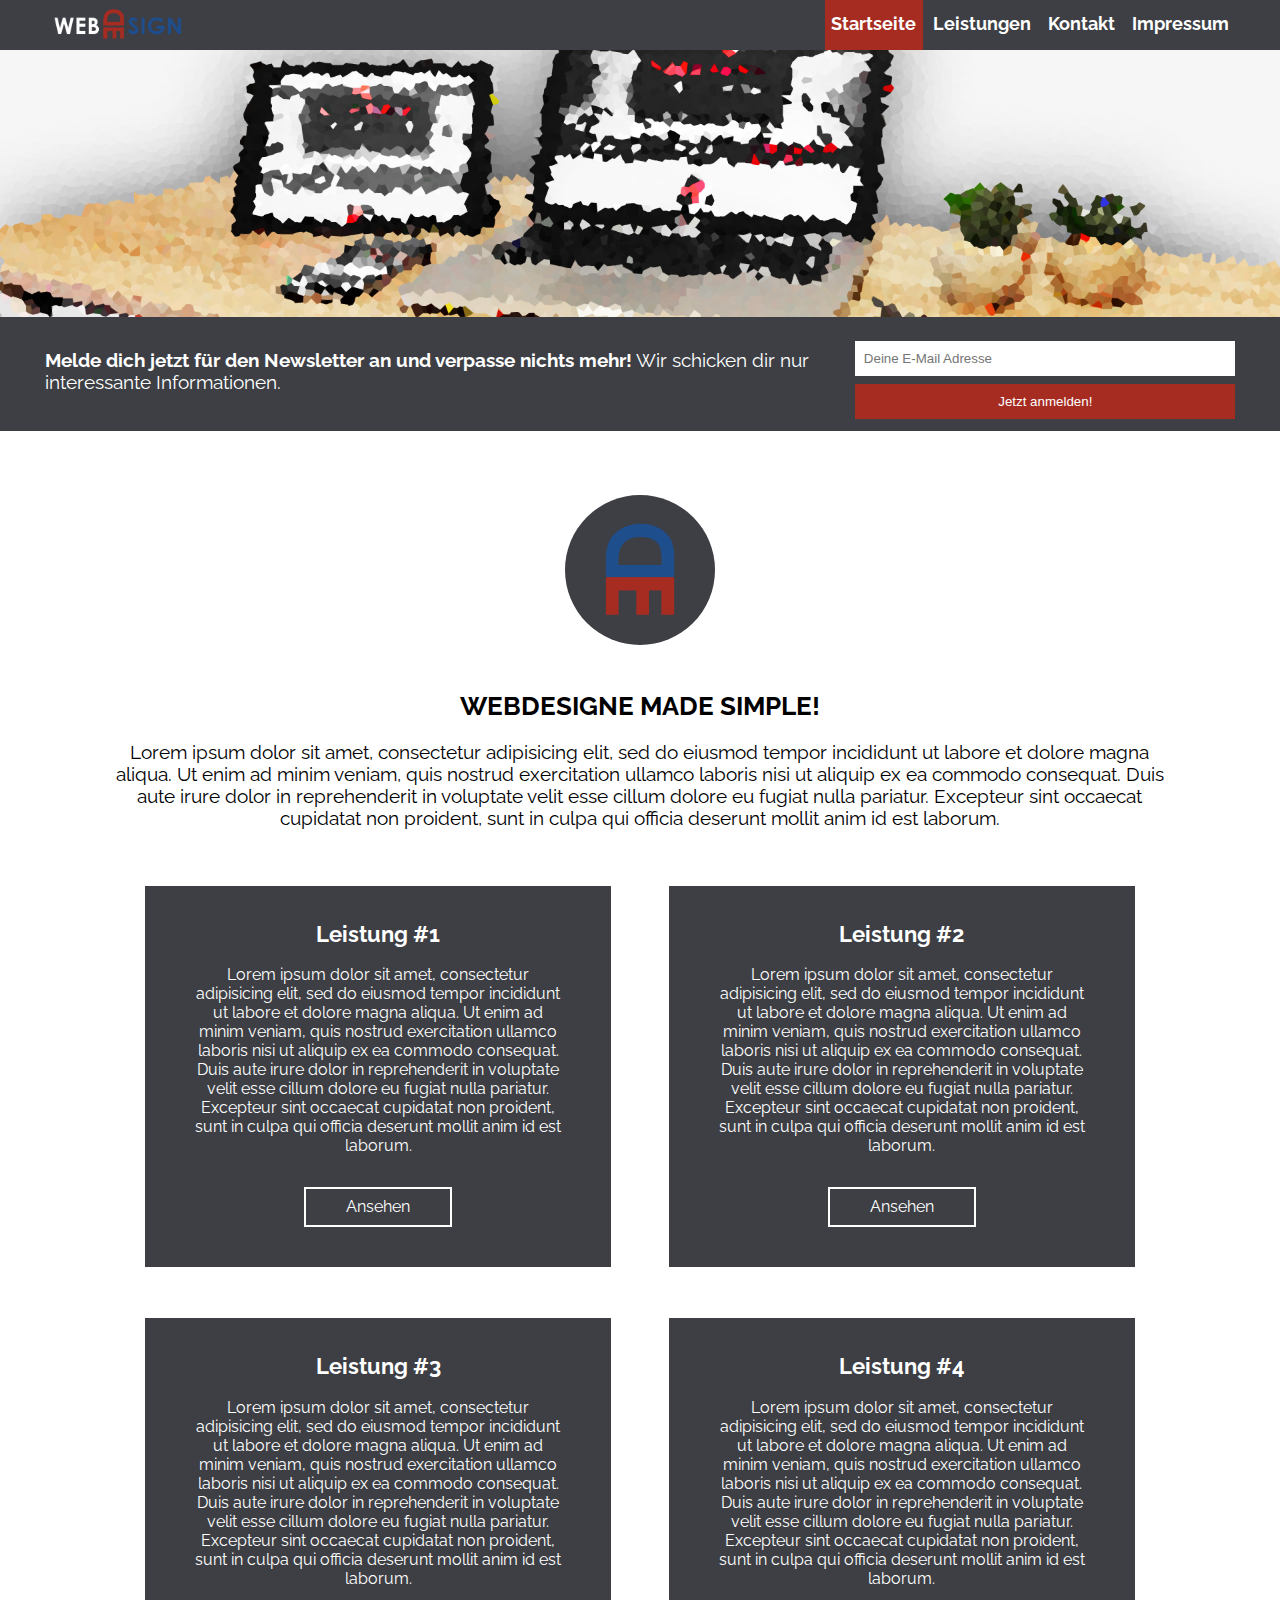
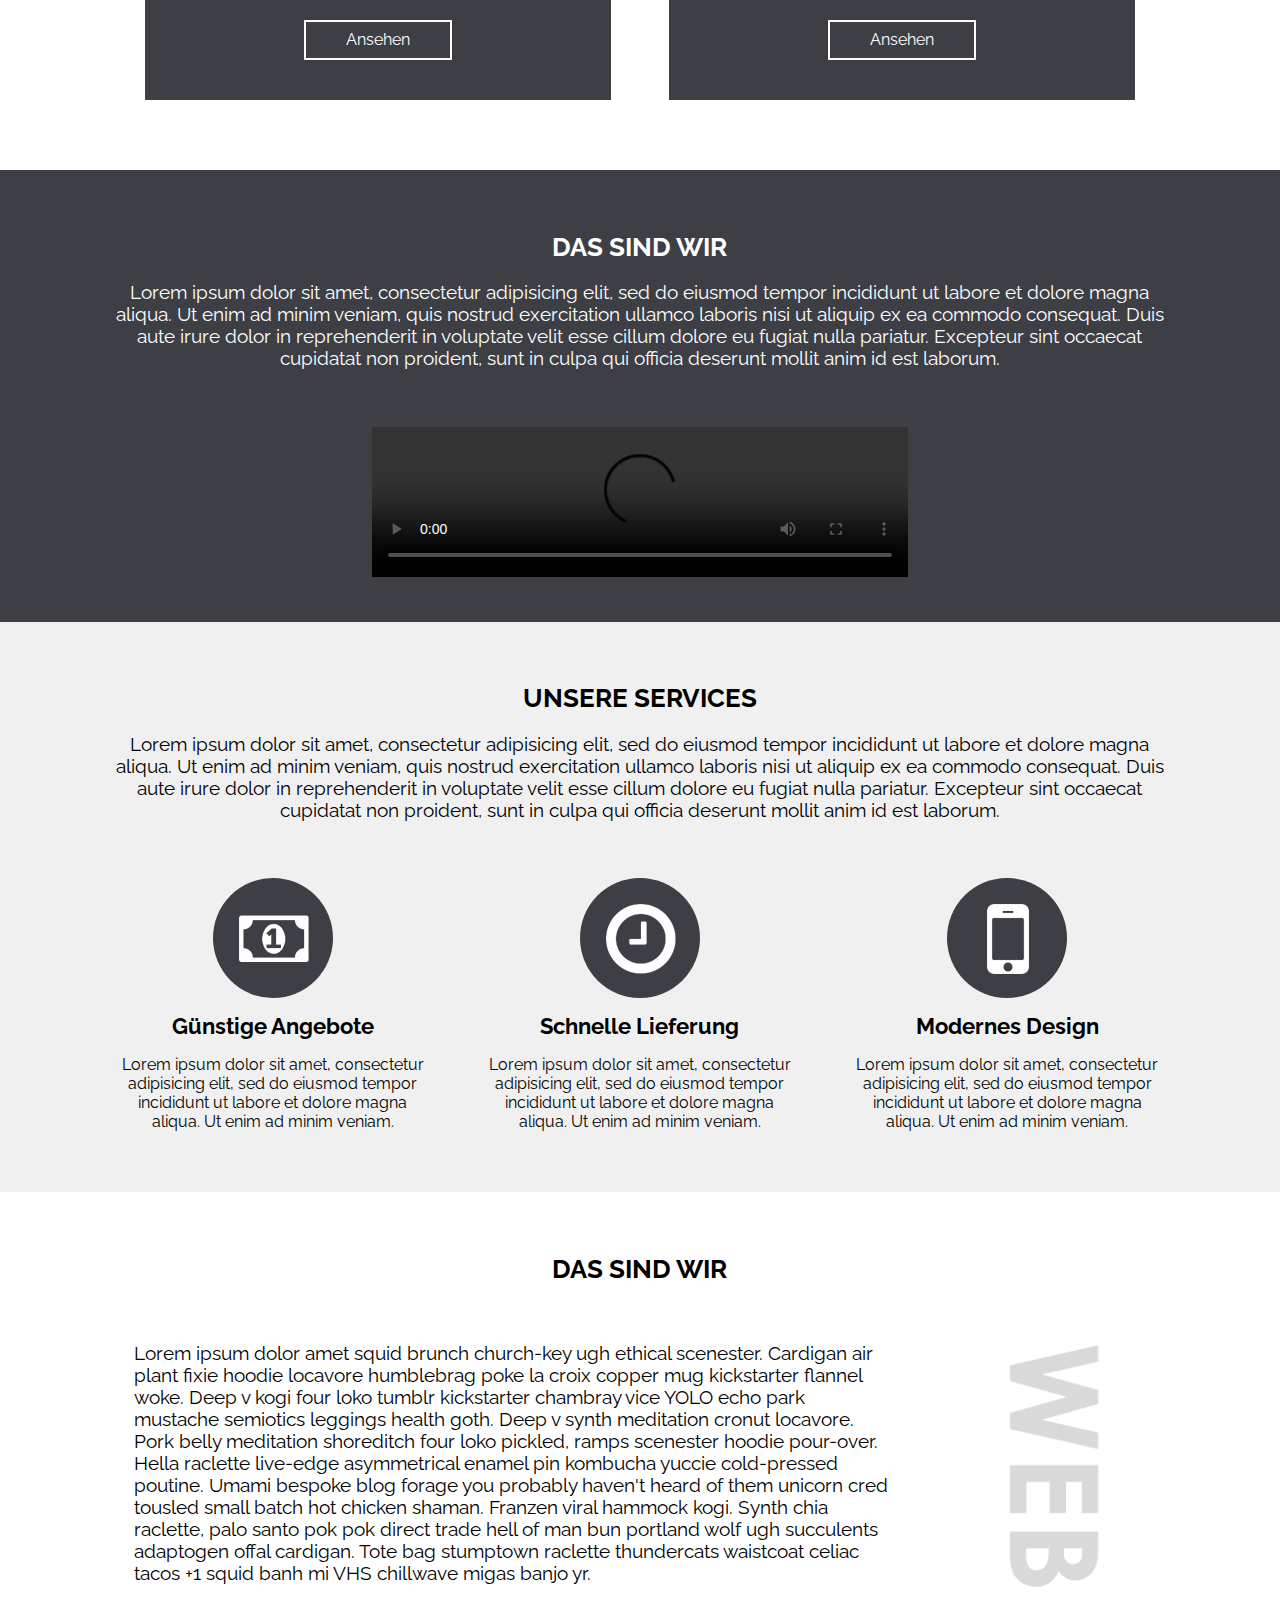
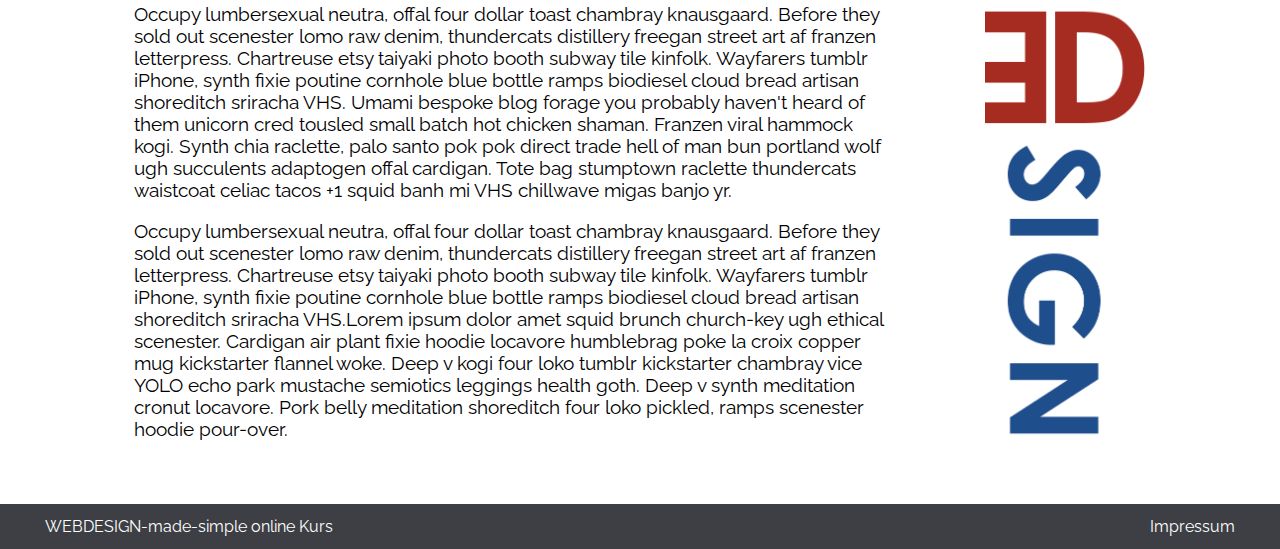
==== commit d768beef: "added favicons" ====
--- a/index.html
+++ b/index.html
@@ -7,24 +7,51 @@
 	<title>Startseite</title>
 	<link rel="stylesheet" type="text/css"
 	  href="src/css/styles.css">
+	<meta name="viewport" content="width=device-width, initial-scale=1.0">
+	<title>WEBDESIGN made simple!</title>
+
+	<!-- FAVICONS -->
+	<link rel="apple-touch-icon" sizes="180x180"
+	  href="./src/img/favicons/apple-touch-icon.png">
+	<link rel="icon" type="image/png"
+	  sizes="32x32" href="./src/img/favicons/favicon-32x32.png">
+	<link rel="icon" type="image/png"
+	  sizes="16x16" href="./src/img/favicons/favicon-16x16.png">
+	<link rel="manifest" href="./src/img/favicons/site.webmanifest">
+	<link rel="mask-icon" href="./src/img/favicons/safari-pinned-tab.svg"
+	  color="#5bbad5">
+	<link rel="shortcut icon" href="./src/img/favicons/favicon.ico">
+	<meta name="msapplication-TileColor"
+	  content="#f0f0f0">
+	<meta name="msapplication-config"
+	  content="./src/img/favicons/browserconfig.xml">
+	<meta name="theme-color" content="#ffffff">
+
+	<!-- GOOGLE-FONTS -->
 	<link href="https://fonts.googleapis.com/css?family=Lato|Raleway"
 	  rel="stylesheet">
+
+	<!-- AUTOREN-STYLESHEET -->
+	<link rel="stylesheet" type="text/css"
+	  href="./src/css/styles.min.css">
+
 </head>
 
 <body>
 
-	<!-- Navigationsleiste -->
+	<!-- NAVIGATIONSLEISTE -->
 
 	<nav id="header-nav">
-		<!-- normale nav-leiste -->
+
+		<!-- DESKTOP-NAVIGATION -->
 
 		<div class="container" id="desktop-nav">
 			<div class="row">
 				<div class="col-6">
 
 					<a href="index.html" class="logo-link">
-						<img src="./src/img/webdesign-logo.png" alt="Logo von WEBDESIGN made simple">
-					</a>
+							<img src="./src/img/webdesign-logo.png" alt="Logo von WEBDESIGN made simple">
+						</a>
 
 					<ul>
 						<li class="active"><a href="index.html">Startseite</a></li>
@@ -37,15 +64,15 @@
 			</div>
 		</div>
 
-		<!-- mobile nav-dropdown -->
+		<!-- MOBILE-NAVIGATION -->
 
 		<div class="container" id="mobile-nav">
 			<div class="row">
 				<div class="col-6">
 
 					<a href="index.html" class="logo-link">
-						<img src="./src/img/webdesign-logo.png" alt="Logo von WEBDESIGN made simple">
-					</a>
+							<img src="./src/img/webdesign-logo.png" alt="Logo von WEBDESIGN made simple">
+						</a>
 
 					<div class="clearfix" id="mobile-nav-dropdown">
 
@@ -70,11 +97,11 @@
 
 	</nav>
 
-	<!-- === Header-banner === -->
+	<!-- HEADER-BANNER -->
 
 	<header id="header-banner"></header>
 
-	<!-- === Newsletter === -->
+	<!-- NEWSLETTER-BEREICH -->
 
 	<section id="newsletter-bereich">
 
@@ -83,8 +110,7 @@
 				<div class="col-4">
 
 					<p id="nb-werbetext"><span class="wichtiger-text">Melde dich jetzt für den Newsletter an und verpasse nichts mehr!</span>						Wir schicken dir nur interessante
-						Informationen.
-					</p>
+						Informationen.</p>
 
 				</div>
 				<div class="col-2 clearfix">
@@ -109,26 +135,22 @@
 
 	</section>
 
-	<!-- === Logo === -->
-
-	<div class="animiertes-logo">
+	<!-- LOGO -->
+
+	<div id="animiertes-logo">
 		<img src="./src/img/webdesign-logo-klein.png"
-		  alt="Logo webdesign made simple">
+		  alt="Logo WEBDESIGN made simple">
 	</div>
 
-	<!-- === Leistungen_Bereich === -->
-
-
-
+	<!-- LEISTUNGEN-BEREICH -->
 
 	<section id="leistungen-bereich">
 
 		<div class="container">
 			<div class="row">
 				<div class="col-6">
-					<!-- Intro-bereich  -->
 					<header class="intro-container">
-						<h1>Unsere Leistungen</h1>
+						<h1>WEBDESIGNE made simple!</h1>
 						<p>Lorem ipsum dolor sit amet,
 							consectetur adipisicing
 							elit, sed do eiusmod tempor
@@ -152,8 +174,8 @@
 			</div>
 			<div class="row">
 				<div class="col-3">
-					<article class="leistung-teaser-box">
-						<h2>Leistungen#1</h2>
+					<article class="leistungs-teaser-box">
+						<h2>Leistung #1</h2>
 						<p>Lorem ipsum dolor sit amet,
 							consectetur adipisicing
 							elit, sed do eiusmod tempor
@@ -173,12 +195,12 @@
 							deserunt mollit anim id
 							est laborum.</p>
 						<a class="btn-typ-2 leistung-ansehen-btn"
-						  href="leistungen.html#leistungen1">Ansehen</a>
+						  href="leistungen.html#leistung1">Ansehen</a>
 					</article>
 				</div>
 				<div class="col-3">
-					<article class="leistung-teaser-box">
-						<h2>Leistungen#2</h2>
+					<article class="leistungs-teaser-box">
+						<h2>Leistung #2</h2>
 						<p>Lorem ipsum dolor sit amet,
 							consectetur adipisicing
 							elit, sed do eiusmod tempor
@@ -198,14 +220,14 @@
 							deserunt mollit anim id
 							est laborum.</p>
 						<a class="btn-typ-2 leistung-ansehen-btn"
-						  href="leistungen.html#leistungen2">Ansehen</a>
+						  href="leistungen.html#leistung2">Ansehen</a>
 					</article>
 				</div>
 			</div>
 			<div class="row">
 				<div class="col-3">
-					<article class="leistung-teaser-box">
-						<h2>Leistungen#3</h2>
+					<article class="leistungs-teaser-box">
+						<h2>Leistung #3</h2>
 						<p>Lorem ipsum dolor sit amet,
 							consectetur adipisicing
 							elit, sed do eiusmod tempor
@@ -225,12 +247,12 @@
 							deserunt mollit anim id
 							est laborum.</p>
 						<a class="btn-typ-2 leistung-ansehen-btn"
-						  href="leistungen.html#leistungen3">Ansehen</a>
+						  href="leistungen.html#leistung3">Ansehen</a>
 					</article>
 				</div>
 				<div class="col-3">
-					<article class="leistung-teaser-box">
-						<h2>Leistungen#4</h2>
+					<article class="leistungs-teaser-box">
+						<h2>Leistung #4</h2>
 						<p>Lorem ipsum dolor sit amet,
 							consectetur adipisicing
 							elit, sed do eiusmod tempor
@@ -250,7 +272,7 @@
 							deserunt mollit anim id
 							est laborum.</p>
 						<a class="btn-typ-2 leistung-ansehen-btn"
-						  href="leistungen.html#leistungen4">Ansehen</a>
+						  href="leistungen.html#leistung4">Ansehen</a>
 					</article>
 				</div>
 			</div>
@@ -258,8 +280,10 @@
 
 	</section>
 
-	<!-- === Video Bereich ===  -->
+	<!-- VIDEO-BEREICH -->
+
 	<section id="video-bereich">
+
 		<div class="container">
 			<div class="row">
 				<div class="col-6">
@@ -288,24 +312,24 @@
 			</div>
 			<div class="row">
 				<div class="col-6">
-					<video src="./src/movie/WEBDESIGN-made-simple-Trailer.mp4"
+					<video src="./src/mov/WEBDESIGN made simple - Trailer.mp4"
 					  controls>
-						<p>Das Video kann leider nicht wiedergegeben werden.
-						Du findest es unter:
-						<a href="">Hier klicken</a>
-					</p>
-					</video>
-				</div>
-			</div>
-		</div>
+							<p>
+								Das Video kann leider nicht wiedergegeben werden.
+								Du findest es jedoch auch <a href="https://youtu.be/Ut2goGezYM4">hier</a>.
+							</p>
+						</video>
+				</div>
+			</div>
+		</div>
+
 	</section>
 
-	<!-- === Service bereich ===  -->
+	<!-- SERVICE-BEREICH -->
 
 	<section id="service-bereich">
 
 		<div class="container">
-
 			<div class="row">
 				<div class="col-6">
 					<header class="intro-container">
@@ -331,171 +355,170 @@
 					</header>
 				</div>
 			</div>
-
-			<div class="row">
-
+			<div class="row">
 				<div class="col-2">
 					<article class="service-box">
-						<div class="service-icon" id="guenstig-icon"></div>
+						<div id="guenstig-icon" class="service-icon"></div>
 						<h1>Günstige Angebote</h1>
 						<p>Lorem ipsum dolor sit amet,
 							consectetur adipisicing
 							elit, sed do eiusmod tempor
 							incididunt ut labore et
 							dolore magna aliqua. Ut
-							enim ad minim veniam.
-						</p>
-					</article>
-				</div>
-
+							enim ad minim veniam.</p>
+					</article>
+				</div>
 				<div class="col-2">
 					<article class="service-box">
-						<div class="service-icon" id="schnell-icon"></div>
+						<div id="schnell-icon" class="service-icon"></div>
 						<h1>Schnelle Lieferung</h1>
 						<p>Lorem ipsum dolor sit amet,
 							consectetur adipisicing
 							elit, sed do eiusmod tempor
 							incididunt ut labore et
 							dolore magna aliqua. Ut
-							enim ad minim veniam.
-						</p>
-					</article>
-				</div>
-
+							enim ad minim veniam.</p>
+					</article>
+				</div>
 				<div class="col-2">
 					<article class="service-box">
-						<div class="service-icon" id="modern-icon"></div>
+						<div id="modern-icon" class="service-icon"></div>
 						<h1>Modernes Design</h1>
 						<p>Lorem ipsum dolor sit amet,
 							consectetur adipisicing
 							elit, sed do eiusmod tempor
 							incididunt ut labore et
 							dolore magna aliqua. Ut
-							enim ad minim veniam.
+							enim ad minim veniam.</p>
+					</article>
+				</div>
+			</div>
+		</div>
+
+	</section>
+
+	<!-- ÜBER-UNS-BEREICH -->
+
+	<section id="über-uns-bereich">
+
+		<div class="container">
+
+			<div class="row">
+				<div class="col-6">
+					<header class="intro-container">
+						<h1>Das sind wir</h1>
+					</header>
+				</div>
+			</div>
+
+			<div class="row">
+				<div class="col-6">
+					<article id="über-uns-container">
+						<p>
+							Lorem ipsum dolor amet squid brunch
+							church-key ugh ethical scenester.
+							Cardigan air plant fixie
+							hoodie locavore humblebrag
+							poke la croix copper mug
+							kickstarter flannel woke.
+							Deep v kogi four loko tumblr
+							kickstarter chambray vice
+							YOLO echo park mustache
+							semiotics leggings health
+							goth. Deep v synth meditation
+							cronut locavore. Pork belly
+							meditation shoreditch four
+							loko pickled, ramps scenester
+							hoodie pour-over. Hella
+							raclette live-edge asymmetrical
+							enamel pin kombucha yuccie
+							cold-pressed poutine. Umami
+							bespoke blog forage you
+							probably haven't heard of
+							them unicorn cred tousled
+							small batch hot chicken
+							shaman. Franzen viral hammock
+							kogi. Synth chia raclette,
+							palo santo pok pok direct
+							trade hell of man bun portland
+							wolf ugh succulents adaptogen
+							offal cardigan. Tote bag
+							stumptown raclette thundercats
+							waistcoat celiac tacos +1
+							squid banh mi VHS chillwave
+							migas banjo yr.
 						</p>
-					</article>
-
-				</div>
-			</div>
-		</div>
-
-		<!-- === Über uns bereich ===  -->
+						<p>
+							Occupy lumbersexual neutra, offal
+							four dollar toast chambray
+							knausgaard. Before they
+							sold out scenester lomo
+							raw denim, thundercats distillery
+							freegan street art af franzen
+							letterpress. Chartreuse
+							etsy taiyaki photo booth
+							subway tile kinfolk. Wayfarers
+							tumblr iPhone, synth fixie
+							poutine cornhole blue bottle
+							ramps biodiesel cloud bread
+							artisan shoreditch sriracha
+							VHS. Umami bespoke blog
+							forage you probably haven't
+							heard of them unicorn cred
+							tousled small batch hot
+							chicken shaman. Franzen
+							viral hammock kogi. Synth
+							chia raclette, palo santo
+							pok pok direct trade hell
+							of man bun portland wolf
+							ugh succulents adaptogen
+							offal cardigan. Tote bag
+							stumptown raclette thundercats
+							waistcoat celiac tacos +1
+							squid banh mi VHS chillwave
+							migas banjo yr.
+						</p>
+						<p>
+							Occupy lumbersexual neutra, offal
+							four dollar toast chambray
+							knausgaard. Before they
+							sold out scenester lomo
+							raw denim, thundercats distillery
+							freegan street art af franzen
+							letterpress. Chartreuse
+							etsy taiyaki photo booth
+							subway tile kinfolk. Wayfarers
+							tumblr iPhone, synth fixie
+							poutine cornhole blue bottle
+							ramps biodiesel cloud bread
+							artisan shoreditch sriracha
+							VHS.Lorem ipsum dolor amet
+							squid brunch church-key
+							ugh ethical scenester. Cardigan
+							air plant fixie hoodie locavore
+							humblebrag poke la croix
+							copper mug kickstarter flannel
+							woke. Deep v kogi four loko
+							tumblr kickstarter chambray
+							vice YOLO echo park mustache
+							semiotics leggings health
+							goth. Deep v synth meditation
+							cronut locavore. Pork belly
+							meditation shoreditch four
+							loko pickled, ramps scenester
+							hoodie pour-over.
+						</p>
+						<img src="./src/img/webdesign-logo-vertical.png"
+						  alt="Logo von WEBDESIGN made simple">
+					</article>
+				</div>
+			</div>
+
+		</div>
 
 	</section>
 
-	<section id="über-uns-bereich">
-
-		<div class="container">
-
-			<div class="row">
-				<div class="col-6">
-					<header class="intro-container">
-						<h1>Über uns</h1>
-					</header>
-				</div>
-			</div>
-			<div class="row">
-				<div class="col-6">
-					<article id="über-uns-container">
-						<p>Lorem ipsum dolor sit amet,
-							consectetur adipisicing
-							elit, sed do eiusmod tempor
-							incididunt ut labore et
-							dolore magna aliqua. Ut
-							enim ad minim veniam, quis
-							nostrud exercitation ullamco
-							laboris nisi ut aliquip
-							ex ea commodo consequat.
-							Duis aute irure dolor in
-							reprehenderit in voluptate
-							velit esse cillum dolore
-							eu fugiat nulla pariatur.
-							Excepteur sint occaecat
-							cupidatat non proident,
-							sunt in culpa qui officia
-							deserunt mollit anim id
-							est laborum. Lorem ipsum
-							dolor sit amet, consectetur
-							adipisicing elit, sed do
-							eiusmod tempor incididunt
-							ut labore et dolore magna
-							aliqua. Ut enim ad minim
-							veniam, quis nostrud exercitation
-							ullamco laboris nisi ut
-							aliquip ex ea commodo consequat.
-							Duis aute irure dolor in
-							reprehenderit in voluptate
-							velit esse cillum dolore
-							eu fugiat nulla pariatur.
-							Excepteur sint occaecat
-							cupidatat non proident,
-							sunt in culpa qui officia
-							deserunt mollit anim id
-							est laborum.</p>
-
-						<p>Lorem ipsum dolor sit amet,
-							consectetur adipisicing
-							elit, sed do eiusmod tempor
-							incididunt ut labore et
-							dolore magna aliqua. Ut
-							enim ad minim veniam, quis
-							nostrud exercitation ullamco
-							laboris nisi ut aliquip
-							ex ea commodo consequat.
-							Duis aute irure dolor in
-							reprehenderit in voluptate
-							velit esse cillum dolore
-							eu fugiat nulla pariatur.
-							Excepteur sint occaecat
-							cupidatat non proident,
-							sunt in culpa qui officia
-							deserunt mollit anim id
-							est laborum.Lorem ipsum
-							dolor sit amet, consectetur
-							adipisicing elit, sed do
-							eiusmod tempor incididunt
-							ut labore et dolore magna
-							aliqua. Ut enim ad minim
-							veniam, quis nostrud exercitation
-							ullamco laboris nisi ut
-							aliquip ex ea commodo consequat.
-							Duis aute irure dolor in
-							reprehenderit in voluptate
-							velit esse cillum dolore
-							eu fugiat nulla pariatur.
-							Excepteur sint occaecat
-							cupidatat non proident,
-							sunt in culpa qui officia
-							deserunt mollit anim id
-							est laborum.</p>
-
-						<p>Lorem ipsum dolor sit amet,
-							consectetur adipisicing
-							elit, sed do eiusmod tempor
-							incididunt ut labore et
-							dolore magna aliqua. Ut
-							enim ad minim veniam, quis
-							nostrud exercitation ullamco
-							laboris nisi ut aliquip
-							ex ea commodo consequat.
-							Duis aute irure dolor in
-							reprehenderit in voluptate
-							velit esse cillum dolore
-							eu fugiat nulla pariatur.
-							Excepteur sint occaecat
-							cupidatat non proident,
-							sunt in culpa qui officia
-							deserunt mollit anim id
-							est laborum.</p>
-						<img src="./src/img/webdesign-logo-vertical.png"
-						  alt="Firmen-logo">
-					</article>
-				</div>
-			</div>
-		</div>
-	</section>
-
-	<!-- === Footer === -->
+	<!-- FOOTER-->
 
 	<footer id="footer">
 
--- a/src/css/styles.css
+++ b/src/css/styles.css
@@ -1,28 +1,23 @@
-/* FARBEN
-
-#1F4E8C blue
-#3d3f45 dark grey
-#f0f0f0 light grey
-#a62c21 red
-
-
+/* === FARBEN === */
+
+/*
+Blau:         #1F4E8C
+Dunkel Grau:  #3D3F45
+Hell Grau:    #F0F0F0
+Rot:          #A62C21
 */
 
-/* == GLOBAL === */
+/* === GLOBAL === */
 
 body {
   margin: 0;
-  font-family: 'Raleway', 'Lato', 'Helvetica Neue', arial, sans-serif;
+  font-family: 'Raleway', 'Lato', 'Helvetica Neue', 'Arial', sans-serif;
   font-size: 16px;
 }
 
 * {
+  -webkit-box-sizing: border-box;
   box-sizing: border-box;
-}
-
-:focus {
-  outline: none;
-  box-shadow: 0 0 2px 2px #f0f0f0, 0 0 10px #f0f0f0;
 }
 
 section {
@@ -30,28 +25,34 @@
   padding-bottom: 4rem;
 }
 
-@media (max-width:1366px) {
+@media (max-width: 1366px) {
   section {
     padding-top: 2rem;
     padding-bottom: 2rem;
   }
 }
 
-@media (max-width:1024px) {
+@media (max-width: 1024px) {
   section {
     padding-top: 1.5rem;
     padding-bottom: 1.5rem;
   }
 }
 
-@media (max-width:768px) {
+@media (max-width: 768px) {
   section {
     padding-top: .5rem;
     padding-bottom: .5rem;
   }
 }
 
-/* == Generelles == */
+:focus {
+  outline: none;
+  -webkit-box-shadow: 0 0 2px 2px #F0F0F0, 0 0 10px #F0F0F0;
+  box-shadow: 0 0 2px 2px #F0F0F0, 0 0 10px #F0F0F0;
+}
+
+/* === GENERELLES === */
 
 .clearfix::after {
   content: "";
@@ -60,85 +61,104 @@
 }
 
 .active {
-  background-color: #a62c21 !important;
-}
-
-.wichtiger_text {
+  background-color: #A62C21 !important;
+}
+
+.wichtiger-text {
   font-weight: bold;
 }
 
 .screenreader {
   display: none;
 }
+
+.intro-container {
+  text-align: center;
+  width: 80%;
+  margin-left: auto;
+  margin-right: auto;
+  margin-bottom: 2rem;
+}
+
+.intro-container>h1 {
+  font-size: 1.6rem;
+  text-transform: uppercase;
+}
+
+.intro-container>p {
+  font-size: 1.2rem;
+}
+
+@media (max-width: 1366px) {
+  .intro-container {
+    width: 90%;
+  }
+  .intro-container>p {
+    margin-bottom: .5rem;
+  }
+}
+
+@media (max-width: 1024px) {
+  .intro-container {
+    width: 100%;
+  }
+  .intro-container>p {
+    margin-bottom: 0;
+  }
+}
+
+@media (max-width: 1024px) {
+  .intro-container {
+    margin-bottom: 1rem;
+  }
+}
+
+/* === BUTTONS === */
 
 .btn-typ-1 {
   background-color: #A62C21;
   border: 2px solid #A62C21;
   color: #FFF;
   padding: .4rem .6rem;
+  -webkit-transition: border .5s ease-in-out;
+  transition: border .5s ease-in-out;
 }
 
 .btn-typ-1:hover {
-  background-color: #A62C21;
-  border: 2px solid #fff;
+  border: 2px solid #FFF;
+  font-weight: normal;
 }
 
 .btn-typ-2 {
-  border: 2px solid #fff;
   background-color: transparent;
+  border: 2px solid #FFF;
   color: #FFF;
   padding: .4rem .6rem;
+  -webkit-transition: color .5s ease-in-out, border .5s ease-in-out;
+  transition: color .5s ease-in-out, border .5s ease-in-out;
 }
 
 .btn-typ-2:hover {
-  color: #a62c21;
-  text-decoration: none;
-  font-weight: bold;
-  border: 2px solid #a62c21;
-}
-
-.intro-container {
-  text-align: center;
-  width: 80%;
-  margin-left: auto;
-  margin-right: auto;
-  margin-bottom: 2.5rem;
-}
-
-@media (max-width:1366px) {
-  .intro-container {
-    width: 90%;
-  }
-}
-
-@media (max-width:1024px) {
-  .intro-container {
-    width: 100%;
-  }
-}
-
-.intro-container>h1 {
-  font-size: 1.6rem;
-  text-transform: uppercase;
-}
-
-.intro-container>p {
-  font-size: 1.2rem;
-}
-
-@media (max-width:1366px) {
-  ..intro-container>p {
-    margin-bottom: .5rem;
-  }
-}
-
-@media (max-width:1024px) {
-  .intro-container>p {
-    margin-bottom: 0;
-  }
-}
-
-/* === Navigationsleiste === */
+  color: #A62C21;
+  border: 2px solid #A62C21;
+  font-weight: normal;
+}
+
+.btn-typ-3 {
+  background-color: transparent;
+  border: 2px solid #3D3F45;
+  font-size: 1rem;
+  color: #3D3F45;
+  -webkit-transition: border .5s ease-in-out;
+  transition: border .5s ease-in-out;
+}
+
+.btn-typ-3:hover {
+  border: 2px solid #A62C21;
+  font-weight: normal;
+}
+
+/* === NAVIGATIONSLEISTE === */
 
 #header-nav {
   width: 100%;
@@ -209,7 +229,7 @@
   display: inline-block;
 }
 
-/* === Navigationslieste mobile === */
+/* === NAVIGATIONSLEISTE (MOBIL) === */
 
 #mobile-nav-button {
   color: #FFF;
@@ -267,199 +287,25 @@
   }
 }
 
-/*=== header-banner ===*/
+/* === HEADER-BANNER === */
 
 #header-banner {
-  background: url("../img/hintergrund.jpg") no-repeat;
   width: 100%;
   height: 0;
   padding-top: 20.83%;
+  background: url("../img/hintergrund.jpg") no-repeat;
   background-size: contain;
 }
 
 #header-banner-klein {
-  background: url("../img/hintergrund-klein.jpg") no-repeat;
   width: 100%;
   height: 0;
   padding-top: 15.625%;
+  background: url("../img/hintergrund-klein.jpg") no-repeat;
   background-size: contain;
 }
 
-/* === animiertes-logo === */
-
-@keyframes logo-animation {
-  0% {
-    transform: rotateZ(0deg);
-  }
-  11.11% {
-    transform: rotateZ(0deg);
-  }
-  22.22% {
-    transform: rotateZ(90deg);
-  }
-  33.33% {
-    transform: rotateZ(90deg);
-  }
-  44.44% {
-    transform: rotateZ(180deg);
-  }
-  55.55% {
-    transform: rotateZ(180deg);
-  }
-  66.66% {
-    transform: rotateZ(270deg);
-  }
-  77.77% {
-    transform: rotateZ(270deg);
-  }
-  88.88% {
-    transform: rotateZ(360deg);
-  }
-  100% {
-    transform: rotateZ(360deg);
-  }
-}
-
-.animiertes-logo {
-  height: 150px;
-  width: 150px;
-  background-color: #3d3f45;
-  border-radius: 50%;
-  margin-left: auto;
-  margin-right: auto;
-  margin-top: 4rem;
-  padding: 25px;
-  animation: logo-animation 7s ease-in-out infinite alternate;
-}
-
-.animiertes-logo>img {
-  display: block;
-  height: 100px;
-  width: 100px;
-  margin-left: auto;
-  margin-right: auto;
-}
-
-/* === Leistungen-Bereich === */
-
-.leistungen {
-  padding-top: 2rem;
-  padding-bottom: 4rem;
-}
-
-.leistungen:nth-of-type(even) {
-  background-color: #f0f0f0;
-}
-
-.leistung-teaser-box {
-  background-color: #3d3f45;
-  text-align: center;
-  color: #fff;
-  padding: 1rem 3rem 2.5rem;
-  width: 70%;
-  margin-bottom: 1.6rem;
-}
-
-.leistung-teaser-box>h2 {
-  font-size: 1.4rem;
-}
-
-#leistungen-bereich .row>.col-3:nth-of-type(even)>.leistung-teaser-box {
-  margin-left: 1rem;
-  margin-right: auto;
-}
-
-#leistungen-bereich .row>.col-3:nth-of-type(odd)>.leistung-teaser-box {
-  margin-right: 1rem;
-  margin-left: auto;
-}
-
-.leistung-ansehen-btn {
-  text-decoration: none;
-  height: 40px;
-  display: inline-block;
-  padding-top: 0.5rem;
-  min-width: 100px;
-  width: 40%;
-  margin-top: 1rem;
-}
-
-.leistung-ansehen-btn:link {
-  color: #fff;
-}
-
-.leistung-ansehen-btn:visited {
-  color: #fff;
-}
-
-.leistung-ansehen-btn:active {
-  color: #fff;
-}
-
-.leistung-ansehen-btn:hover {
-  color: #a62c21;
-  text-decoration: none;
-  font-weight: bold;
-  border: 2px solid #a62c21;
-}
-
-/* === media-queries Leistungen === */
-
-@media (max-width:1366px) {
-  .intro-container {
-    width: 90%;
-  }
-}
-
-@media (max-width:1366px) {
-  .leistung-teaser-box {
-    width: 80%;
-  }
-}
-
-@media (max-width:1024px) {
-  .leistung-teaser-box {
-    width: 100%;
-    margin-bottom: .6rem;
-  }
-  #leistungen-bereich .row>.col-3:nth-of-type(even)>.leistung-teaser-box {
-    margin-left: 0.5rem;
-  }
-  #leistungen-bereich .row>.col-3:nth-of-type(odd)>.leistung-teaser-box {
-    margin-right: .5rem;
-  }
-}
-
-@media (max-width:768px) {
-  #leistungen-bereich .row>.col-3:nth-of-type(even)>.leistung-teaser-box {
-    margin-left: 0;
-  }
-  #leistungen-bereich .row>.col-3:nth-of-type(odd)>.leistung-teaser-box {
-    margin-right: 0;
-  }
-}
-
-/* === grid-system sichtbar machen ===
-
-.border, .border *{
-border: 1px solid #91c4ff;
-}
-
-[class*='col-']{
-background-color: #bfddff;
-}
-
-p{
-background-color: #91c4ff;
-padding: 0;
-margin: 0;
-color: #fff;
-text-align: center;
-}
-
-*/
-
-/* === Newsletter-bereich  === */
+/* === NEWSLETTER-BEREICH === */
 
 #newsletter-bereich {
   width: 100%;
@@ -529,11 +375,216 @@
   }
 }
 
-/*=== Video-Bereich ===  */
+/* === ANIMIERTES LOGO === */
+
+@-webkit-keyframes logoAnimation {
+  0% {
+    -webkit-transform: rotateZ(0deg);
+    transform: rotateZ(0deg);
+  }
+  11.111% {
+    -webkit-transform: rotateZ(0deg);
+    transform: rotateZ(0deg);
+  }
+  22.222% {
+    -webkit-transform: rotateZ(90deg);
+    transform: rotateZ(90deg);
+  }
+  33.333% {
+    -webkit-transform: rotateZ(90deg);
+    transform: rotateZ(90deg);
+  }
+  44.444% {
+    -webkit-transform: rotateZ(180deg);
+    transform: rotateZ(180deg);
+  }
+  55.555% {
+    -webkit-transform: rotateZ(180deg);
+    transform: rotateZ(180deg);
+  }
+  66.666% {
+    -webkit-transform: rotateZ(270deg);
+    transform: rotateZ(270deg);
+  }
+  77.777% {
+    -webkit-transform: rotateZ(270deg);
+    transform: rotateZ(270deg);
+  }
+  88.888% {
+    -webkit-transform: rotateZ(360deg);
+    transform: rotateZ(360deg);
+  }
+  100% {
+    -webkit-transform: rotateZ(360deg);
+    transform: rotateZ(360deg);
+  }
+}
+
+@keyframes logoAnimation {
+  0% {
+    -webkit-transform: rotateZ(0deg);
+    transform: rotateZ(0deg);
+  }
+  11.111% {
+    -webkit-transform: rotateZ(0deg);
+    transform: rotateZ(0deg);
+  }
+  22.222% {
+    -webkit-transform: rotateZ(90deg);
+    transform: rotateZ(90deg);
+  }
+  33.333% {
+    -webkit-transform: rotateZ(90deg);
+    transform: rotateZ(90deg);
+  }
+  44.444% {
+    -webkit-transform: rotateZ(180deg);
+    transform: rotateZ(180deg);
+  }
+  55.555% {
+    -webkit-transform: rotateZ(180deg);
+    transform: rotateZ(180deg);
+  }
+  66.666% {
+    -webkit-transform: rotateZ(270deg);
+    transform: rotateZ(270deg);
+  }
+  77.777% {
+    -webkit-transform: rotateZ(270deg);
+    transform: rotateZ(270deg);
+  }
+  88.888% {
+    -webkit-transform: rotateZ(360deg);
+    transform: rotateZ(360deg);
+  }
+  100% {
+    -webkit-transform: rotateZ(360deg);
+    transform: rotateZ(360deg);
+  }
+}
+
+#animiertes-logo {
+  height: 150px;
+  width: 150px;
+  background-color: #3D3F45;
+  border-radius: 50%;
+  margin-left: auto;
+  margin-right: auto;
+  margin-top: 4rem;
+  padding: 25px;
+}
+
+#animiertes-logo>img {
+  display: block;
+  width: 100px;
+  height: 100px;
+  margin-left: auto;
+  margin-right: auto;
+  -webkit-animation: logoAnimation 5s ease-in-out infinite alternate;
+  animation: logoAnimation 5s ease-in-out infinite alternate;
+}
+
+@media (max-width: 768px) {
+  #animiertes-logo {
+    display: none;
+  }
+}
+
+/* === LEISTUNGEN-BEREICH === */
+
+#leistungen-bereich {
+  padding-top: 1rem;
+}
+
+.leistungs-teaser-box {
+  background-color: #3D3F45;
+  text-align: center;
+  color: #FFF;
+  padding: 1rem 3rem 2.5rem;
+  width: 60%;
+  margin-bottom: 1.6rem;
+}
+
+#leistungen-bereich .row>.col-3:nth-of-type(even)>.leistungs-teaser-box {
+  margin-right: auto;
+  margin-left: 1rem;
+}
+
+#leistungen-bereich .row>.col-3:nth-of-type(odd)>.leistungs-teaser-box {
+  margin-right: 1rem;
+  margin-left: auto;
+}
+
+.leistungs-teaser-box>h2 {
+  font-size: 1.4rem;
+}
+
+.leistung-ansehen-btn {
+  text-decoration: none;
+  height: 40px;
+  display: inline-block;
+  padding-top: .5rem;
+  width: 40%;
+  min-width: 100px;
+  margin-top: 1rem;
+}
+
+.leistung-ansehen-btn:link {
+  color: white;
+}
+
+.leistung-ansehen-btn:visited {
+  color: white;
+}
+
+.leistung-ansehen-btn:active {
+  color: white;
+}
+
+.leistung-ansehen-btn:hover {
+  color: #A62C21;
+  border: 2px solid #A62C21;
+}
+
+@media (max-width: 1366px) {
+  .leistungs-teaser-box {
+    width: 80%;
+  }
+}
+
+@media (max-width: 1024px) {
+  .leistungs-teaser-box {
+    width: 100%;
+    margin-bottom: .6rem;
+  }
+  #leistungen-bereich .row>.col-3:nth-of-type(even)>.leistungs-teaser-box {
+    margin-left: .5rem;
+  }
+  #leistungen-bereich .row>.col-3:nth-of-type(odd)>.leistungs-teaser-box {
+    margin-right: .5rem;
+  }
+}
+
+@media (max-width: 768px) {
+  #leistungen-bereich .row>.col-3:nth-of-type(even)>.leistungs-teaser-box {
+    margin-left: 0;
+  }
+  #leistungen-bereich .row>.col-3:nth-of-type(odd)>.leistungs-teaser-box {
+    margin-right: 0;
+  }
+}
+
+@media (max-width: 480px) {
+  .leistungs-teaser-box {
+    padding: 1rem 1.5rem 2.5rem;
+  }
+}
+
+/* === VIDEO-BEREICH === */
 
 #video-bereich {
-  background-color: #3d3f45;
-  color: #fff;
+  background-color: #3D3F45;
+  color: #FFF;
 }
 
 #video-bereich video {
@@ -544,34 +595,34 @@
   display: block;
 }
 
-@media (max-width:1440px) {
+@media (max-width: 1440px) {
   #video-bereich video {
     width: 45%;
   }
 }
 
-@media (max-width:1024px) {
+@media (max-width: 1024px) {
   #video-bereich video {
     width: 60%;
   }
 }
 
-@media (max-width:768px) {
+@media (max-width: 768px) {
   #video-bereich video {
     width: 75%;
   }
 }
 
-@media (max-width:480px) {
+@media (max-width: 480px) {
   #video-bereich video {
     width: 100%;
   }
 }
 
-/* === Service-Bereich === */
+/* === SERVICE-BEREICH === */
 
 #service-bereich {
-  background-color: #f0f0f0;
+  background-color: #F0F0F0;
 }
 
 .service-box {
@@ -583,14 +634,14 @@
   font-size: 1.4rem;
 }
 
-#service-bereich .row:nth-of-type(2)>.col-2:first-of-type .service-box {
+#service-bereich .row:nth-of-type(2)>.col-2:first-of-type>.service-box {
   margin-right: 0;
   margin-left: auto;
 }
 
-#service-bereich .row:nth-of-type(2)>.col-2:nth-of-type(2) .service-box {
+#service-bereich .row:nth-of-type(2)>.col-2:nth-of-type(2)>.service-box {
+  margin-left: auto;
   margin-right: auto;
-  margin-left: auto;
 }
 
 .service-icon {
@@ -599,46 +650,57 @@
   border-radius: 50%;
   margin-left: auto;
   margin-right: auto;
-}
-
-.service-icon:hover {}
+  -webkit-transition: -webkit-transform 1s;
+  transition: -webkit-transform 1s;
+  transition: transform 1s;
+  transition: transform 1s, -webkit-transform 1s;
+}
+
+.service-icon:hover {
+  -webkit-transform: rotateZ(360deg);
+  transform: rotateZ(360deg);
+}
 
 #guenstig-icon {
-  background: #3d3f45 url("./../img/services-sprite.png") left 0 top 0;
+  background: #3D3F45 url("./../img/services-sprite.png") left 0 top 0;
 }
 
 #schnell-icon {
-  background: #3d3f45 url("./../img/services-sprite.png") left -120px top 0;
+  background: #3D3F45 url("./../img/services-sprite.png") left -120px top 0;
 }
 
 #modern-icon {
-  background: #3d3f45 url("./../img/services-sprite.png") left -240px top 0;
-}
-
-@media (max-width:768px) {
+  background: #3D3F45 url("./../img/services-sprite.png") left -240px top 0;
+}
+
+@media (max-width: 768px) {
   #service-bereich>.container>.row:nth-of-type(2)>.col-2>.service-box {
     margin-right: auto;
     margin-left: auto;
   }
 }
 
-@media (max-width:480px) {
+@media (max-width: 480px) {
   .service-box {
     width: 100%;
   }
 }
 
-/* === Über uns Bereich === */
+/* === ÜBER-UNS-BEREICH === */
 
 #über-uns-bereich {
-  background-color: #fff;
+  background-color: #FFF;
 }
 
 #über-uns-container {
   position: relative;
   width: 85%;
-  margin-left: auto;
   margin-right: auto;
+  margin-left: auto;
+}
+
+#über-uns-container p {
+  margin-top: 0;
 }
 
 #über-uns-container>img {
@@ -653,41 +715,39 @@
   font-size: 1.2rem;
 }
 
-@media (max-width:1440px) {
+@media (max-width: 1440px) {
   #über-uns-container>img {
     right: 50px;
   }
 }
 
-@media (max-width:1280px) {
+@media (max-width: 1280px) {
   #über-uns-container>img {
     right: 0;
   }
 }
 
-@media (max-width:1140px) {
+@media (max-width: 1140px) {
   #über-uns-container>p {
-    width: 70%
-  }
-}
-
-@media (max-width:1024px) {
+    width: 70%;
+  }
+}
+
+@media (max-width: 1140px) {
+  #über-uns-container>p {
+    width: 100%;
+  }
   #über-uns-container>img {
     display: none;
   }
-  #über-uns-container>p {
-    width: 90%;
-    margin-left: auto;
-    margin-right: auto;
-  }
-}
-
-/* === Footer === */
+}
+
+/* === FOOTER === */
 
 #footer {
-  background-color: #3d3f45;
+  background-color: #3D3F45;
   height: 2.8rem;
-  color: #fff;
+  color: #FFF;
 }
 
 #footer-nav {
@@ -695,40 +755,54 @@
   float: right;
 }
 
-#footer-nav>a {
+#footer-nav a {
   text-decoration: none;
 }
 
-#footer-nav>a:link {
-  color: #fff;
-}
-
-#footer-nav>a:visited {
-  color: #fff;
-}
-
-#footer-nav>a:active {
-  color: #fff;
-}
-
-#footer-nav>a:hover {
-  color: #f0f0f0;
-}
-
-@media (max-width:565px) {
+#footer-nav a:link {
+  color: #FFF;
+}
+
+#footer-nav a:visited {
+  color: #FFF;
+}
+
+#footer-nav a:active {
+  color: #FFF;
+}
+
+#footer-nav a:hover {
+  color: #F0F0F0;
+}
+
+@media (max-width: 565px) {
   #footer span {
     display: none;
   }
 }
 
-/* === Leistungen-Seite=== */
+/* === LEISTUNGEN-SEITE === */
+
+.leistung {
+  padding-top: 2rem;
+  padding-bottom: 4rem;
+}
+
+.leistung:nth-of-type(even) {
+  background-color: #F0F0F0;
+}
 
 .flex-container {
+  display: -webkit-box;
+  display: -ms-flexbox;
   display: flex;
   width: 80%;
   margin-left: auto;
   margin-right: auto;
+  -ms-flex-pack: distribute;
   justify-content: space-around;
+  -webkit-box-align: center;
+  -ms-flex-align: center;
   align-items: center;
 }
 
@@ -736,107 +810,40 @@
   width: 100%;
 }
 
-/* @media (max-width:1024px) {
-  .flex-container {
-    width: 100%;
-    padding-right: : 4rem;
-    padding-left: 4rem;
-  }
-} */
-
 .leistungs-box {
-  background-color: #3d3f45;
-  flex-basis: 27.5%;
-  color: #fff;
+  background-color: #3D3F45;
+  -ms-flex-preferred-size: 25%;
+  flex-basis: 25%;
+  color: #FFF;
   padding: 2rem 4rem;
   text-align: center;
   min-height: 600px;
+  display: -webkit-box;
+  display: -ms-flexbox;
   display: flex;
+  -webkit-box-orient: vertical;
+  -webkit-box-direction: normal;
+  -ms-flex-direction: column;
   flex-direction: column;
+  -webkit-box-align: center;
+  -ms-flex-align: center;
   align-items: center;
+  -webkit-box-pack: justify;
+  -ms-flex-pack: justify;
   justify-content: space-between;
 }
 
 .leistungs-box-empfohlen {
-  flex-basis: 30%;
-  min-height: 750px;
-  box-shadow: 0 0 20px 0 #3d3f45;
+  -ms-flex-preferred-size: 27.5%;
+  flex-basis: 27.5%;
+  min-height: 720px;
+  -webkit-box-shadow: 0 0 20px 0 #3D3F45;
+  box-shadow: 0 0 20px 0 #3D3F45;
   font-size: 1.05rem;
-}
-
-@media (max-width:1782px) {
-  .leistungs-box {
-    flex-basis: 27.5%;
-  }
-  .leistungs-box-empfohlen {
-    flex-basis: 30%;
-  }
-}
-
-@media (max-width:1622px) {
-  .leistungs-box {
-    flex-basis: 30%;
-  }
-  .leistungs-box-empfohlen {
-    flex-basis: 32.5%;
-  }
-}
-
-@media (max-width:1488px) {
-  .leistungs-box {
-    padding: 1rem 2rem;
-  }
-  .flex-container {
-    align-items: stretch;
-  }
-  .leistungs-box-empfohlen {
-    min-height: initial;
-  }
-}
-
-@media (max-width:1088px) {
-  .flex-container {
-    flex-direction: column;
-    align-items: center;
-    width: 80%;
-  }
-  .leistungs-box {
-    margin-bottom: 2rem;
-    min-height: initial;
-    padding: 2rem 4rem;
-  }
-}
-
-@media (max-width:768px) {
-  .flex-container {
-    width: 90%;
-  }
-}
-
-/* @media (max-width:618px) {
-  .flex-container {
-    padding: 0;
-  }
-  .leistungs-box {
-    padding: 1rem 2rem;
-  }
-} */
-
-@media (max-width:409px) {
-  .leistungs-box {
-    padding: 1rem 2rem;
-  }
-}
-
-@media (max-width:338px) {
-  .leistungs-box {
-    padding: .5rem 1rem 2 1rem;
-  }
 }
 
 .leistungs-box h1 {
   margin-bottom: 0;
-  margin-top: 1.2rem;
 }
 
 .leistungs-box ul {
@@ -850,39 +857,126 @@
 
 .leistung-auswählen-btn {
   width: 50%;
-  min-width: 170px;
   height: 2.5rem;
   font-size: 1rem;
   margin-top: .5rem;
-  margin-bottom: 1.2rem;
-}
-
-.leistung-auswählen-btn:hover {
-  font-weight: normal;
-}
-
-/* === Kontakt-seite === */
+  min-width: 170px;
+}
+
+@media (max-width: 1782px) {
+  .leistungs-box {
+    -ms-flex-preferred-size: 27.5%;
+    flex-basis: 27.5%;
+  }
+  .leistungs-box-empfohlen {
+    -ms-flex-preferred-size: 30%;
+    flex-basis: 30%;
+  }
+}
+
+@media (max-width: 1622px) {
+  .leistungs-box {
+    -ms-flex-preferred-size: 30%;
+    flex-basis: 30%;
+  }
+  .leistungs-box-empfohlen {
+    -ms-flex-preferred-size: 32.5%;
+    flex-basis: 32.5%;
+  }
+}
+
+@media (max-width: 1488px) {
+  .leistungs-box {
+    padding: 1rem 2rem;
+  }
+  .flex-container {
+    -webkit-box-align: stretch;
+    -ms-flex-align: stretch;
+    align-items: stretch;
+  }
+  .leistungs-box-empfohlen {
+    min-height: initial;
+  }
+}
+
+@media (max-width: 1366px) {
+  .flex-container {
+    width: 90%;
+  }
+}
+
+@media (max-width: 1088px) {
+  .flex-container {
+    width: 80%;
+    -webkit-box-orient: vertical;
+    -webkit-box-direction: normal;
+    -ms-flex-direction: column;
+    flex-direction: column;
+    padding: 0;
+  }
+  .leistungs-box {
+    padding: 2rem 4rem;
+    margin-bottom: 2rem;
+    min-height: initial;
+  }
+}
+
+@media (max-width: 1024px) {
+  .flex-container {
+    width: 100%;
+    padding-right: 4rem;
+    padding-left: 4rem;
+  }
+}
+
+@media (max-width: 768px) {
+  .flex-container {
+    width: 90%;
+  }
+}
+
+@media (max-width: 409px) {
+  .leistungs-box {
+    padding: 1rem 2rem;
+  }
+}
+
+@media (max-width: 338px) {
+  .leistungs-box {
+    padding: .5rem 1rem 2rem 1rem;
+  }
+}
+
+/* === KONTAKT-SEITE === */
+
+#kontakt-bereich {
+  padding-top: 1rem;
+}
 
 #kontakt-formular input,
 #kontakt-formular textarea {
-  border: 2px solid #3d3f45;
   width: 100%;
+  border: 2px solid #3D3F45;
   padding: .5rem;
   font-size: 1rem;
-  font-family: 'Raleway', 'Lato', 'Helvetica Neue', arial, sans-serif;
-  color: #3d3f45;
+  font-family: 'Raleway', 'Lato', 'Helvetica Neue', 'Arial', sans-serif;
+  color: #3D3F45;
+  -webkit-transition: border .5s ease-in-out;
+  transition: border .5s ease-in-out;
+}
+
+#kontakt-formular textarea {
+  height: 100px;
 }
 
 #kontakt-formular input:hover,
-#kontakt-formular textarea:hover,
-#kontakt-formular input:focus,
-#kontakt-formular textarea:focus,
-#kontakt-formular button:hover,
-#kontakt-formular button:focus {
-  /* color: #a62c21;
-  text-decoration: none;
-  font-weight: bold; */
-  border: 2px solid #a62c21;
+#kontakt-formular textarea:hover {
+  border: 2px solid #A62C21;
+}
+
+#absendenButton {
+  width: 150px;
+  height: 39px;
 }
 
 #kontakt-formular {
@@ -892,44 +986,37 @@
   margin-bottom: 4rem;
 }
 
-#kontakt-formular textarea {
-  height: 100px;
-}
-
-.btn-typ-3 {
-  border: 2px solid #3d3f45;
-  background-color: transparent;
-  font-size: 1rem;
-  height: 39px;
-  width: 150px;
-}
-
-@media (max-width:1366px) {
+@media (max-width: 1366px) {
   #kontakt-formular {
     width: 90%;
   }
 }
 
-@media (max-width:1024px) {
+@media (max-width: 1024px) {
   #kontakt-formular {
     width: 100%;
   }
 }
 
-@media (max-width:768px) {
+@media (max-width: 768px) {
   #kontakt-formular button {
     width: 100%;
   }
 }
 
-/* === Impressum === */
+/* === IMPRESSUM === */
+
+#impressum {
+  padding-top: 1rem;
+}
 
 #impressum a {
-  color: #a62c21;
+  color: #3D3F45;
   text-decoration: none;
-}
-
-/* === grid-system === */
+  font-weight: bold;
+}
+
+/* === GRID-SYSTEM === */
 
 .container {
   width: 95%;
@@ -969,15 +1056,13 @@
   width: 100%;
 }
 
-/* breakpoint */
-
-@media (max-width:1024px) {
+@media (max-width: 1024px) {
   .col-1 {
     width: 33.333%;
   }
 }
 
-@media (max-width:768px) {
+@media (max-width: 768px) {
   .col-1 {
     width: 50%;
   }
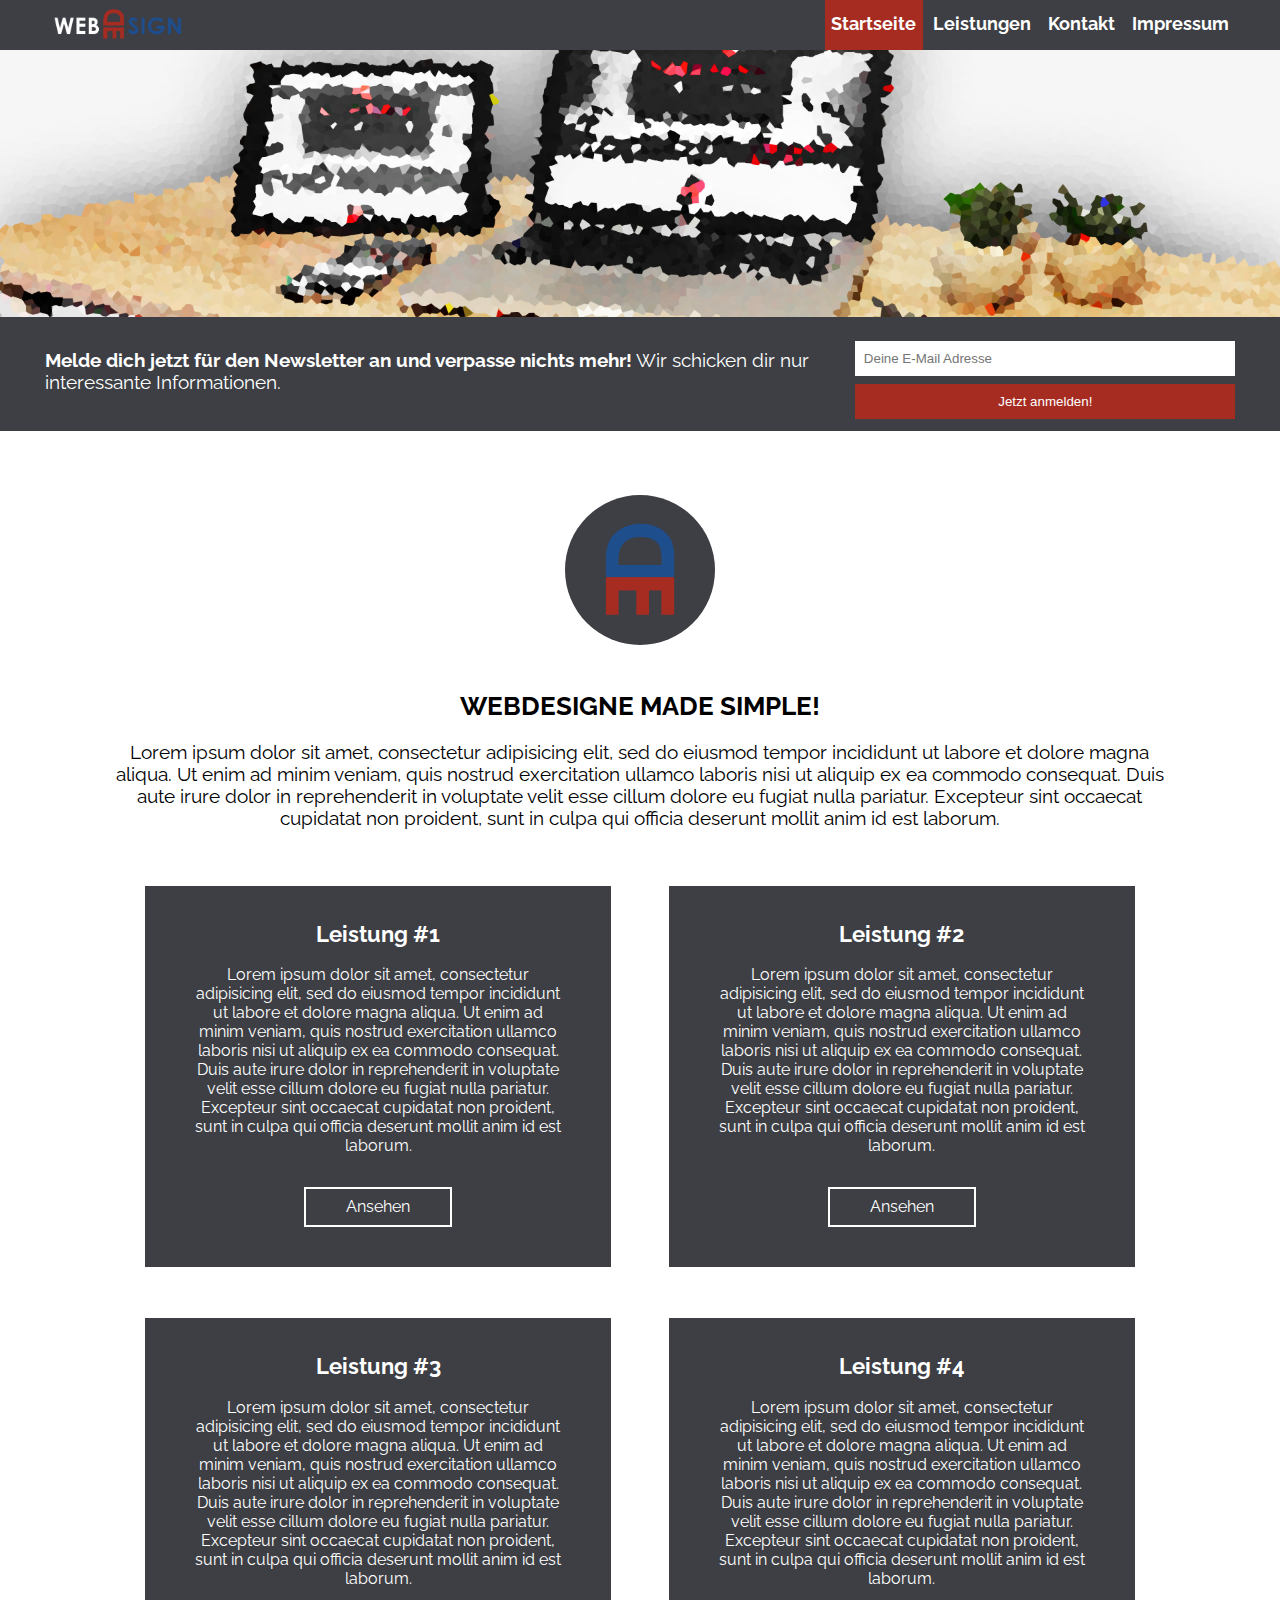
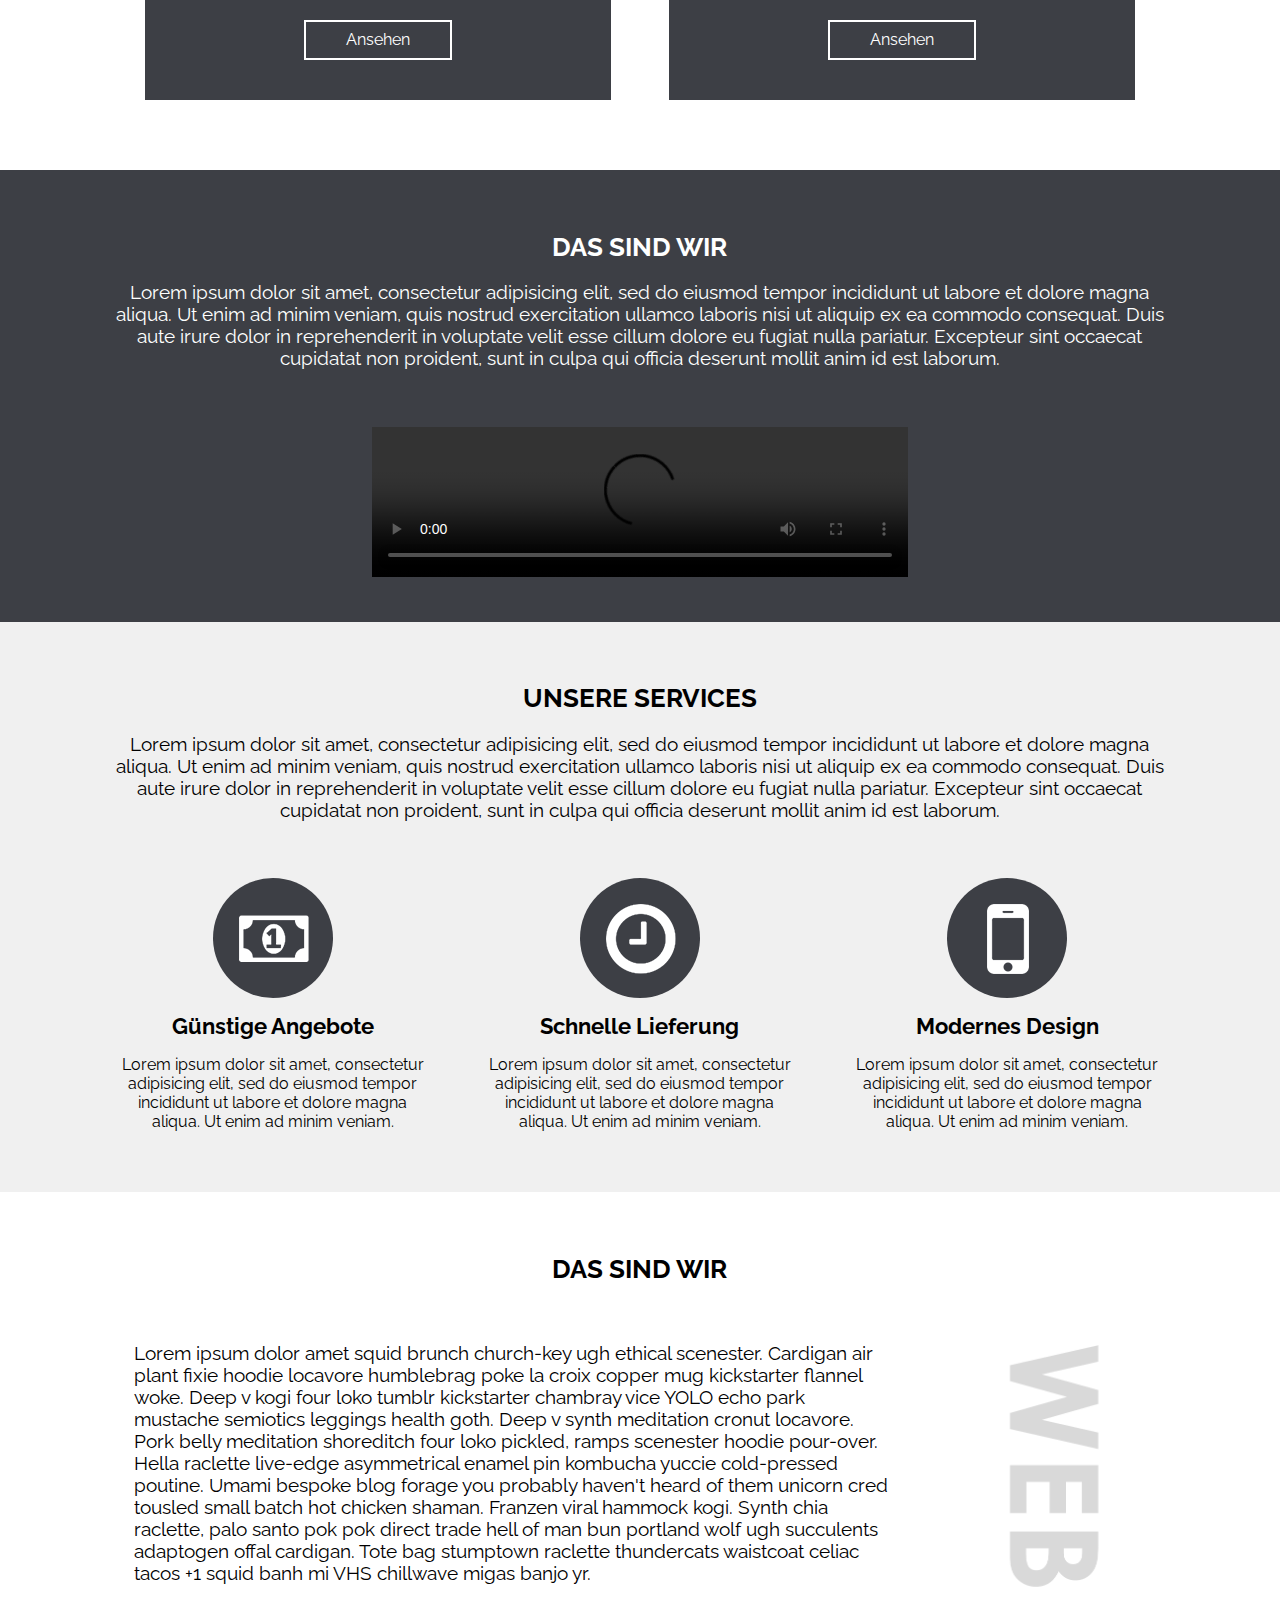
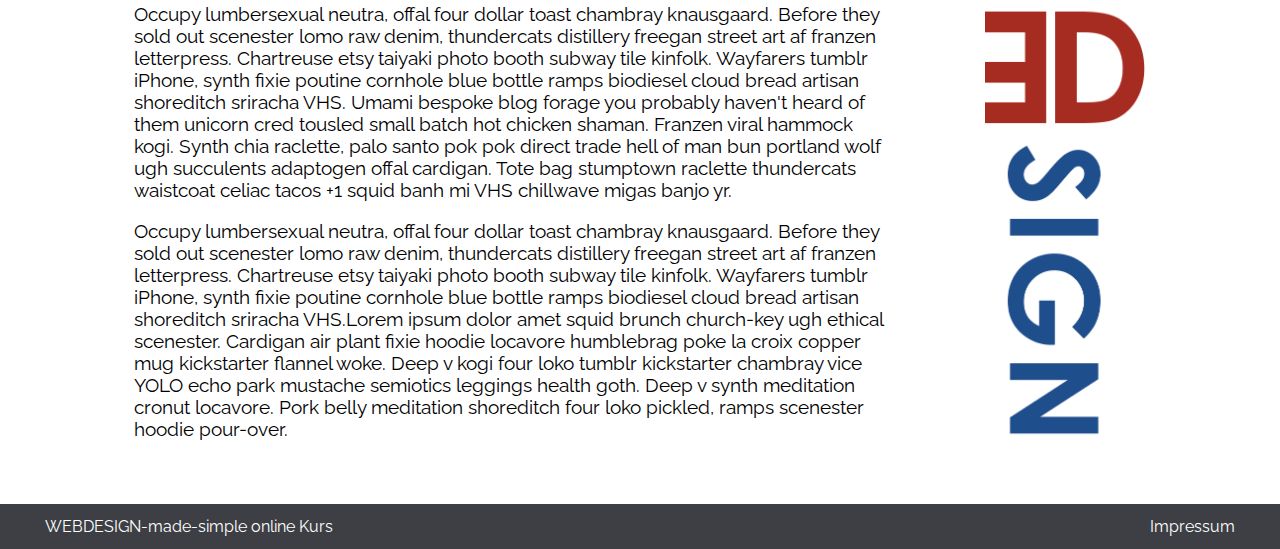
==== commit 84bfc470: "changed movie src" ====
--- a/index.html
+++ b/index.html
@@ -110,7 +110,8 @@
 				<div class="col-4">
 
 					<p id="nb-werbetext"><span class="wichtiger-text">Melde dich jetzt für den Newsletter an und verpasse nichts mehr!</span>						Wir schicken dir nur interessante
-						Informationen.</p>
+						Informationen.
+					</p>
 
 				</div>
 				<div class="col-2 clearfix">
@@ -312,7 +313,7 @@
 			</div>
 			<div class="row">
 				<div class="col-6">
-					<video src="./src/mov/WEBDESIGN made simple - Trailer.mp4"
+					<video src="./src/movie/WEBDESIGN made simple-Trailer.mp4"
 					  controls>
 							<p>
 								Das Video kann leider nicht wiedergegeben werden.
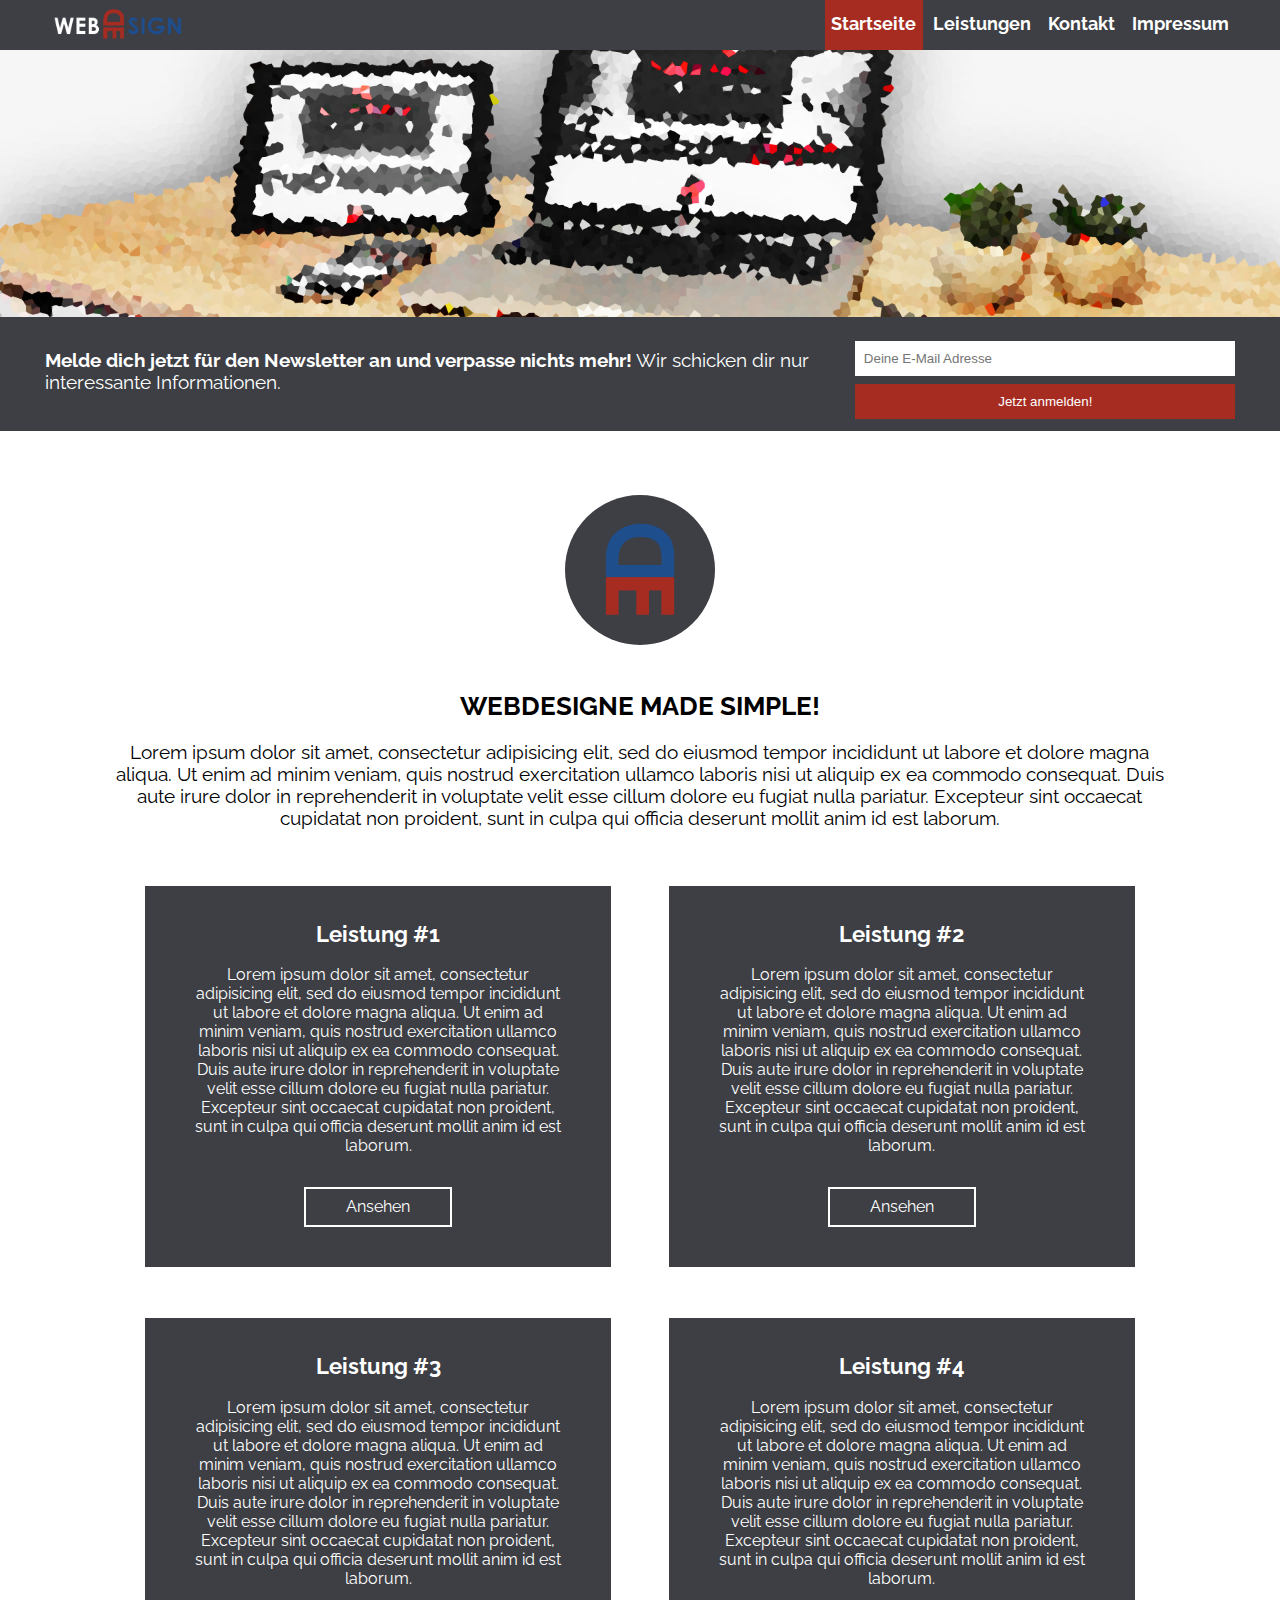
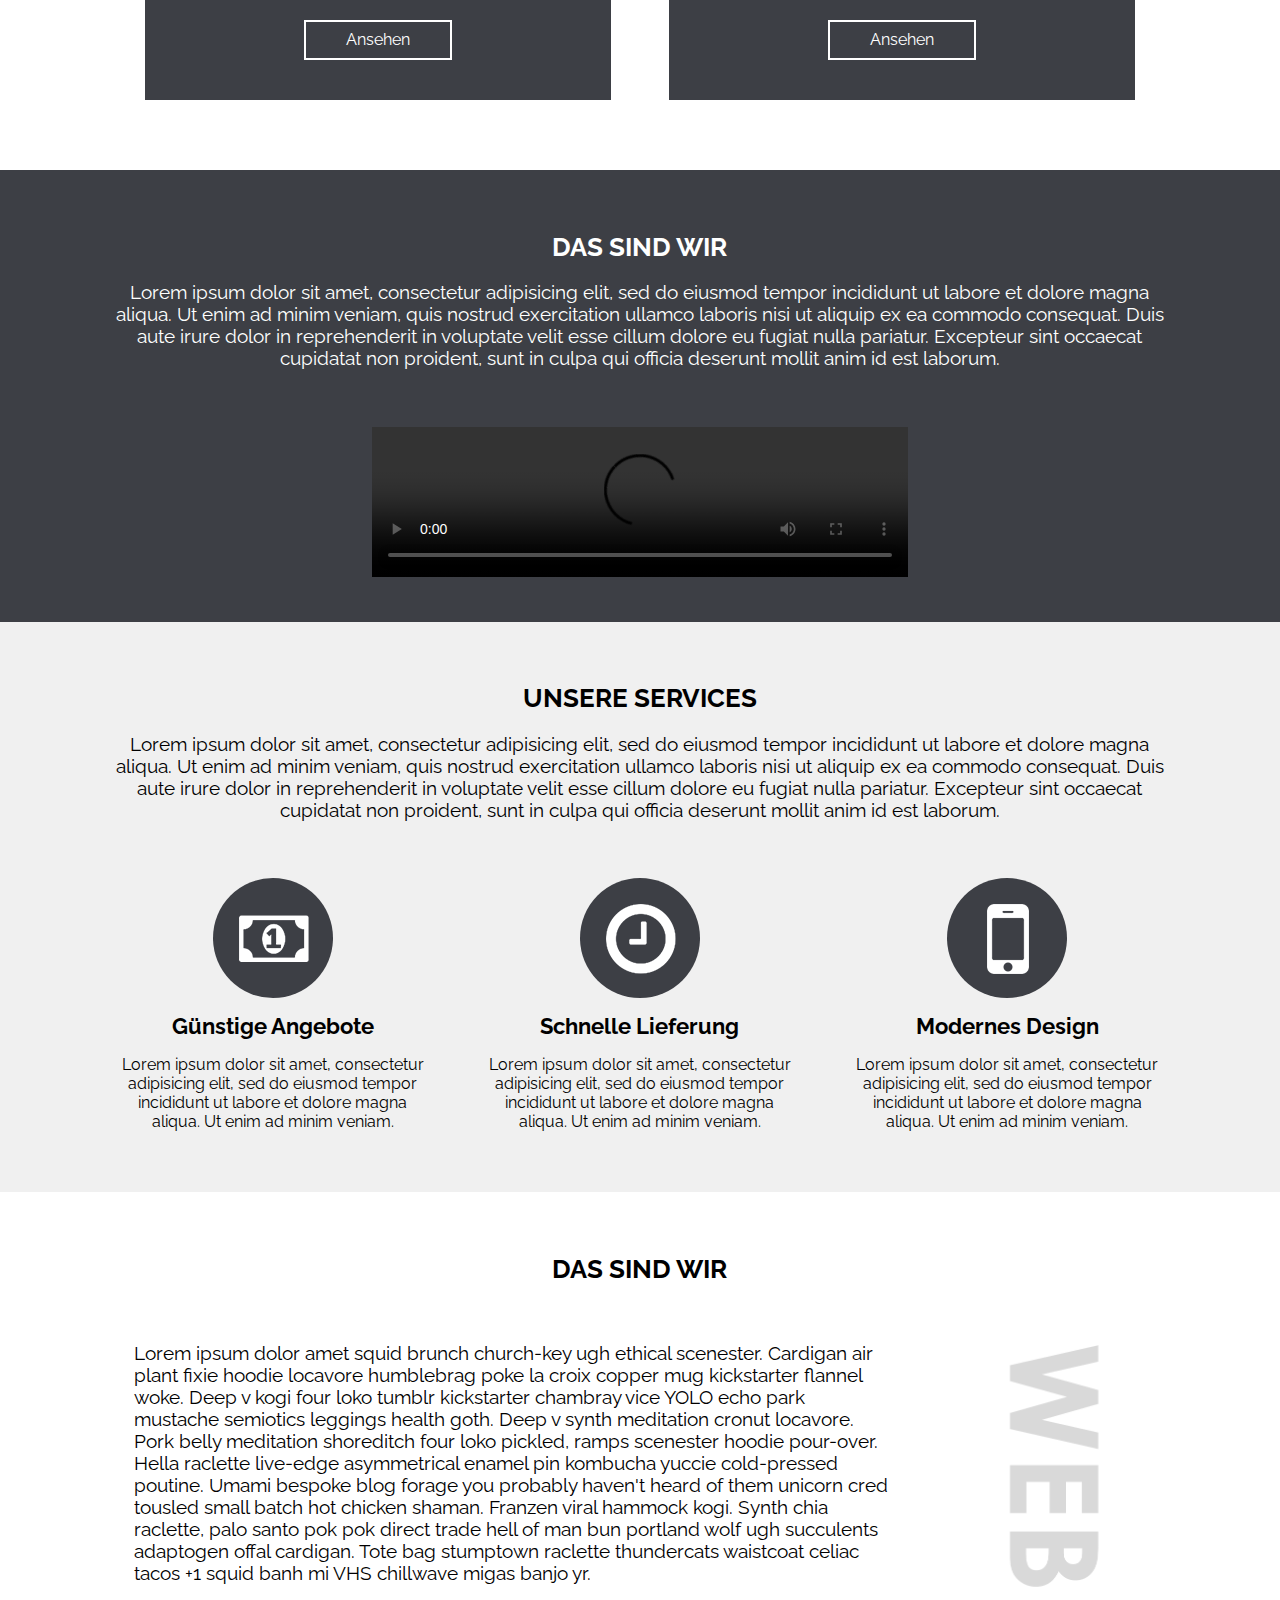
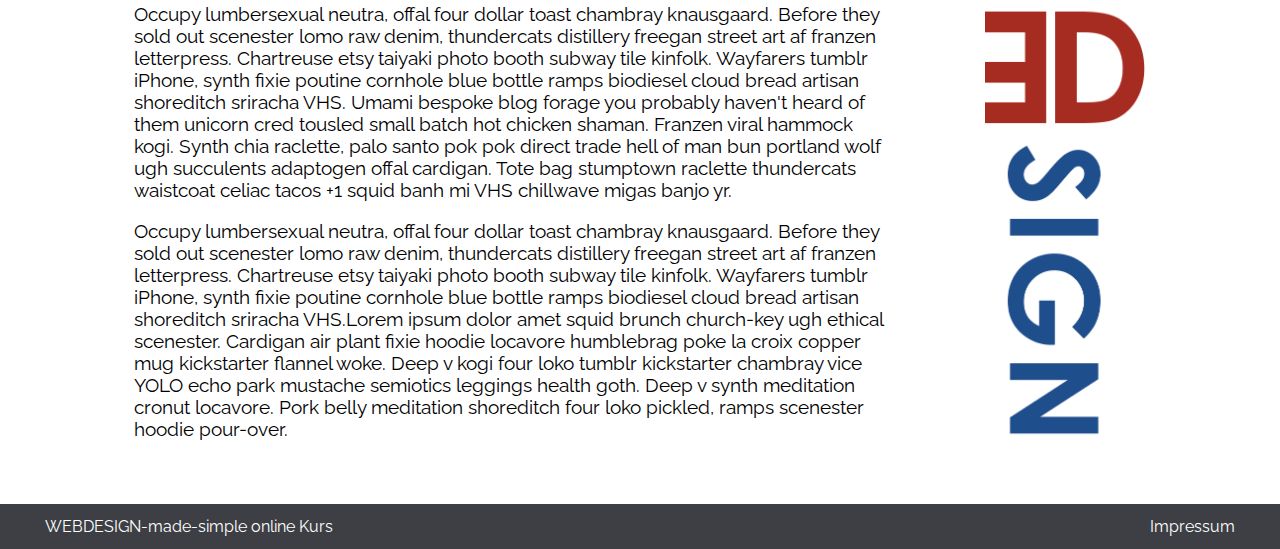
==== commit a02bc185: "changed video source" ====
--- a/index.html
+++ b/index.html
@@ -313,7 +313,7 @@
 			</div>
 			<div class="row">
 				<div class="col-6">
-					<video src="./src/movie/WEBDESIGN made simple-Trailer.mp4"
+					<video src="./src/movie/WEBDESIGN-made-simple-Trailer.mp4"
 					  controls>
 							<p>
 								Das Video kann leider nicht wiedergegeben werden.
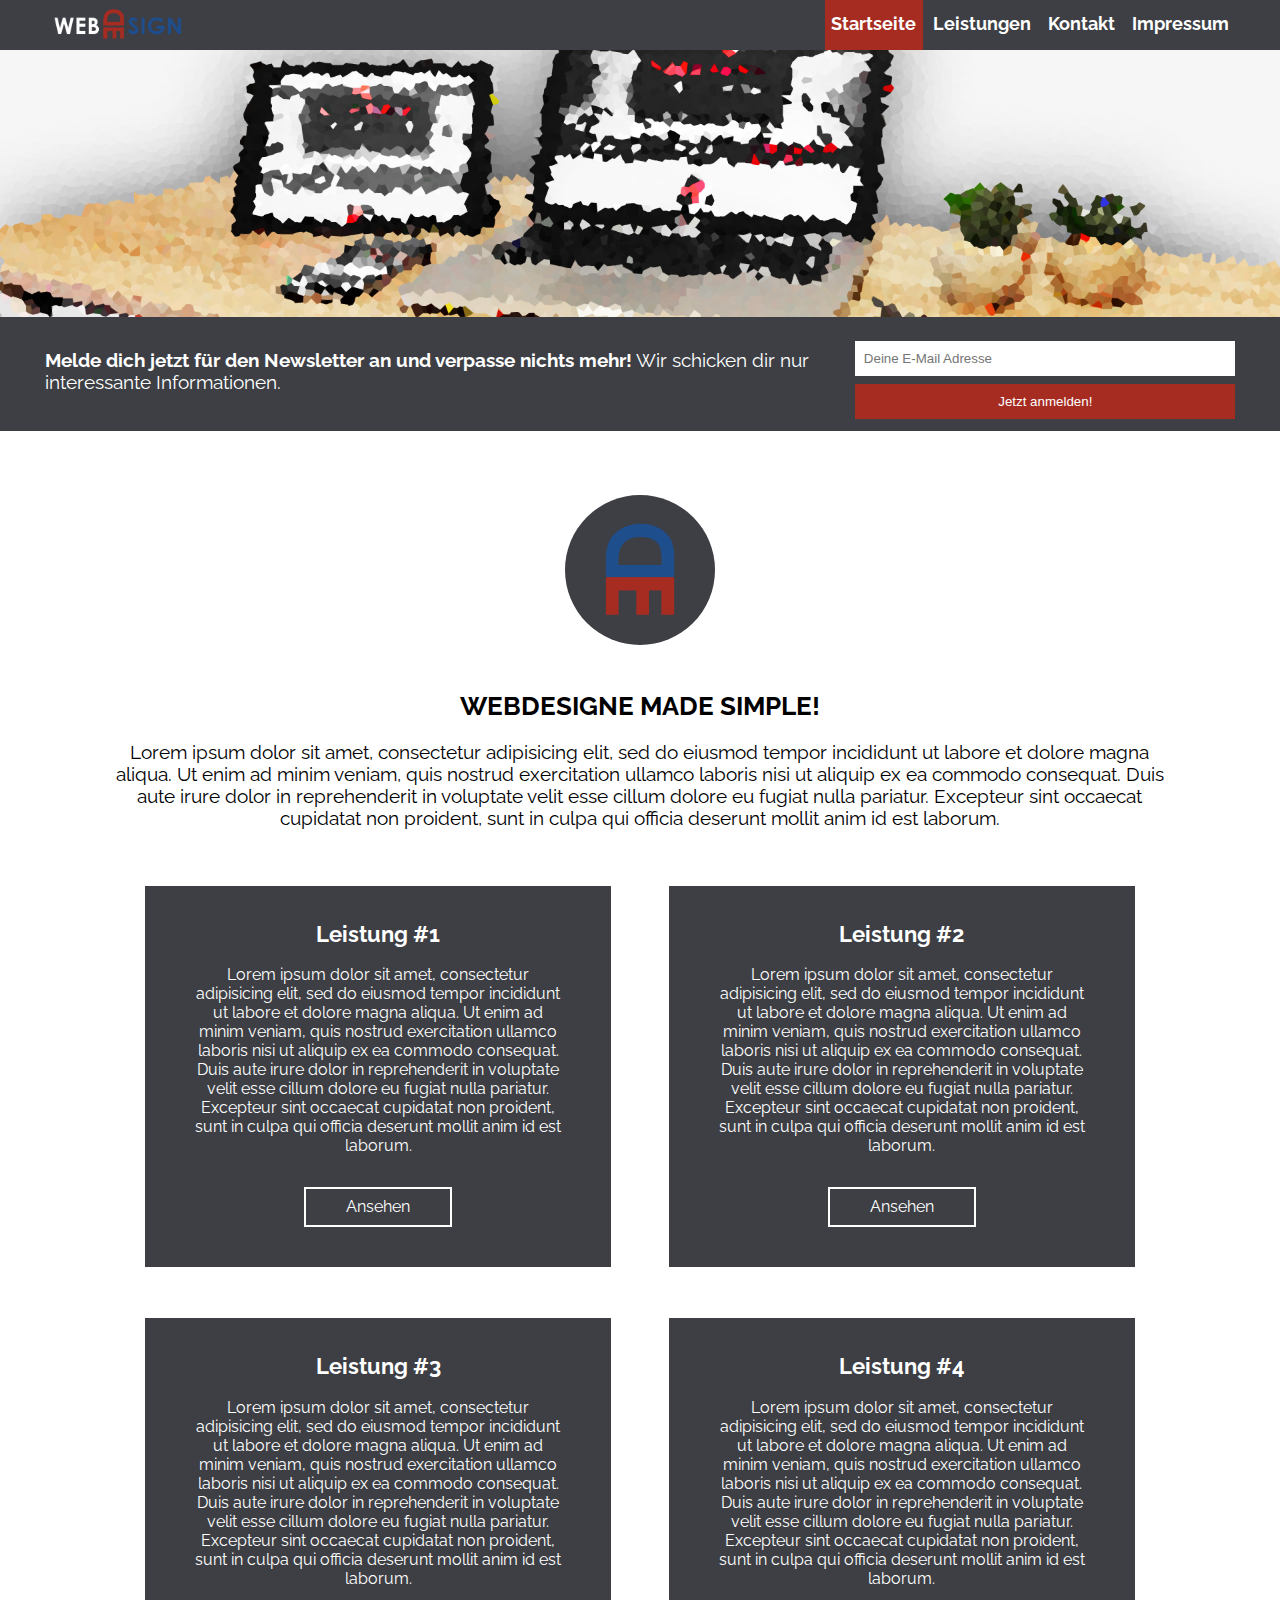
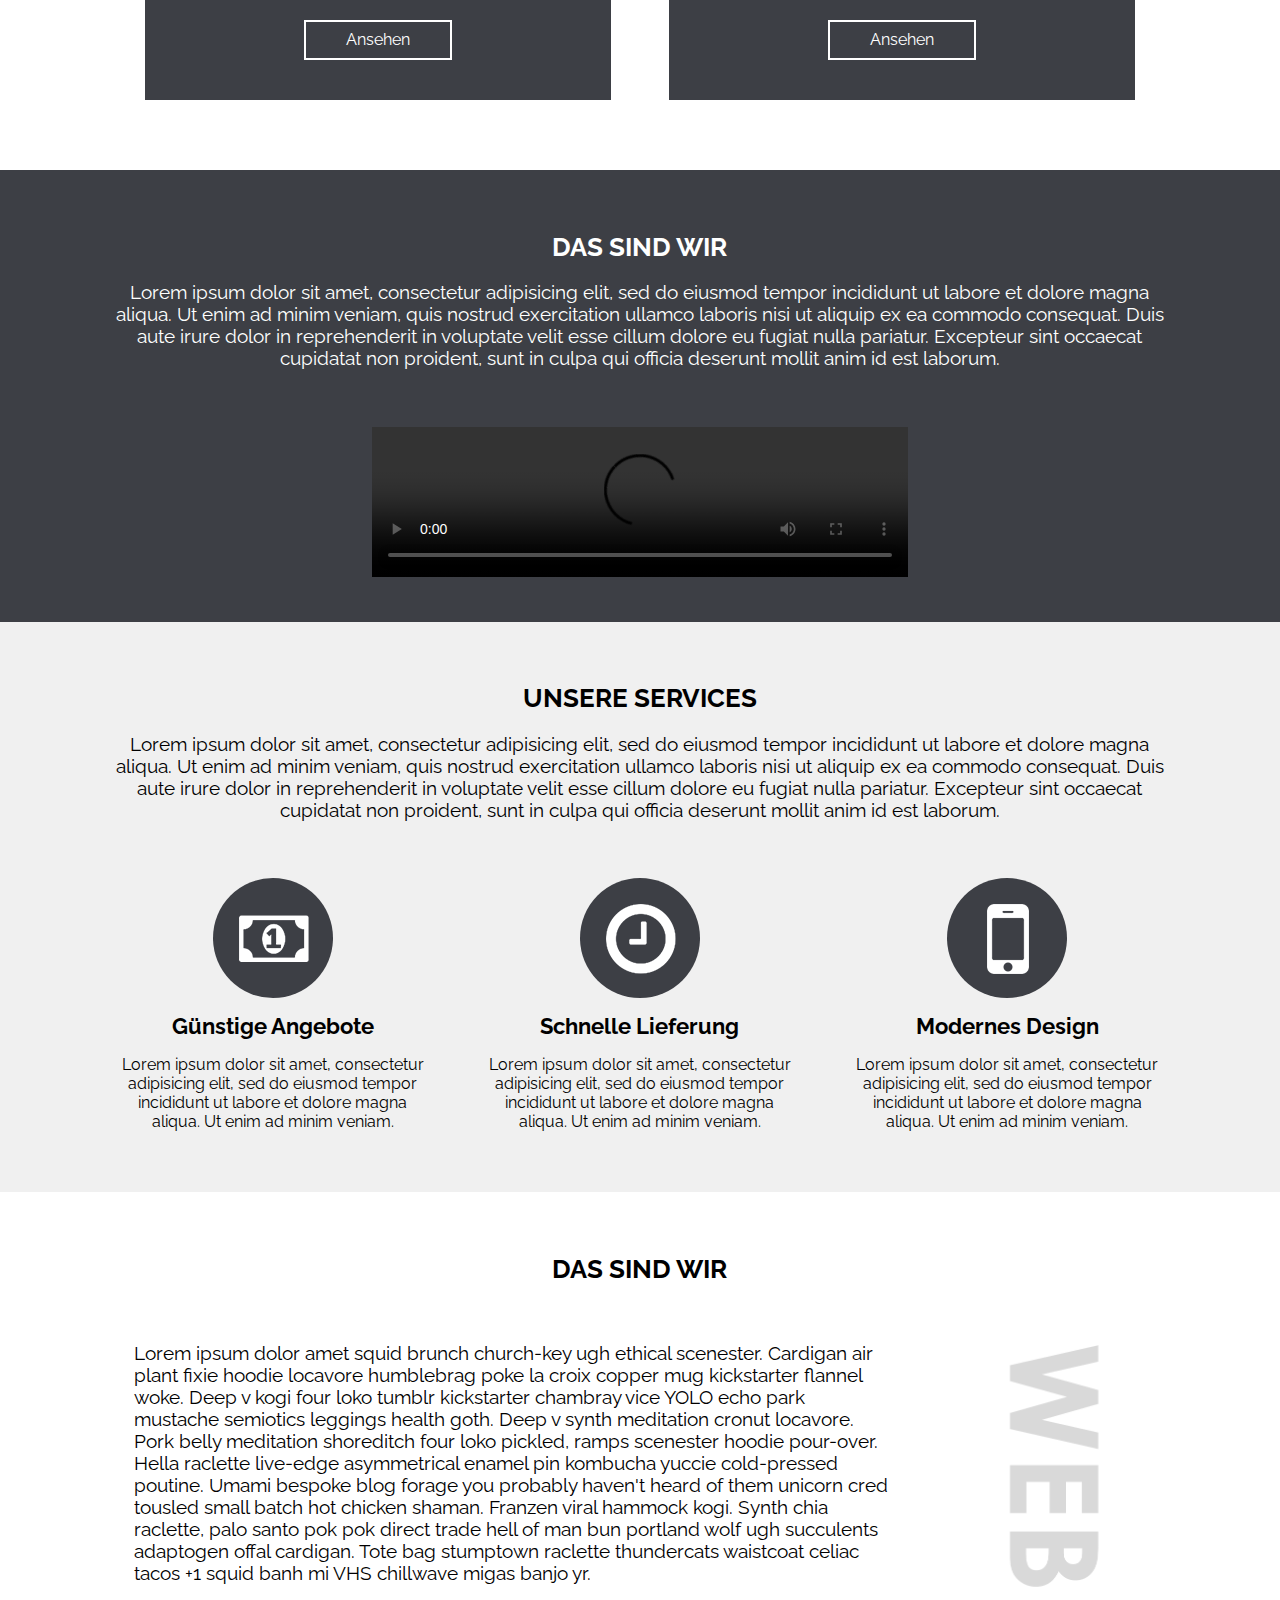
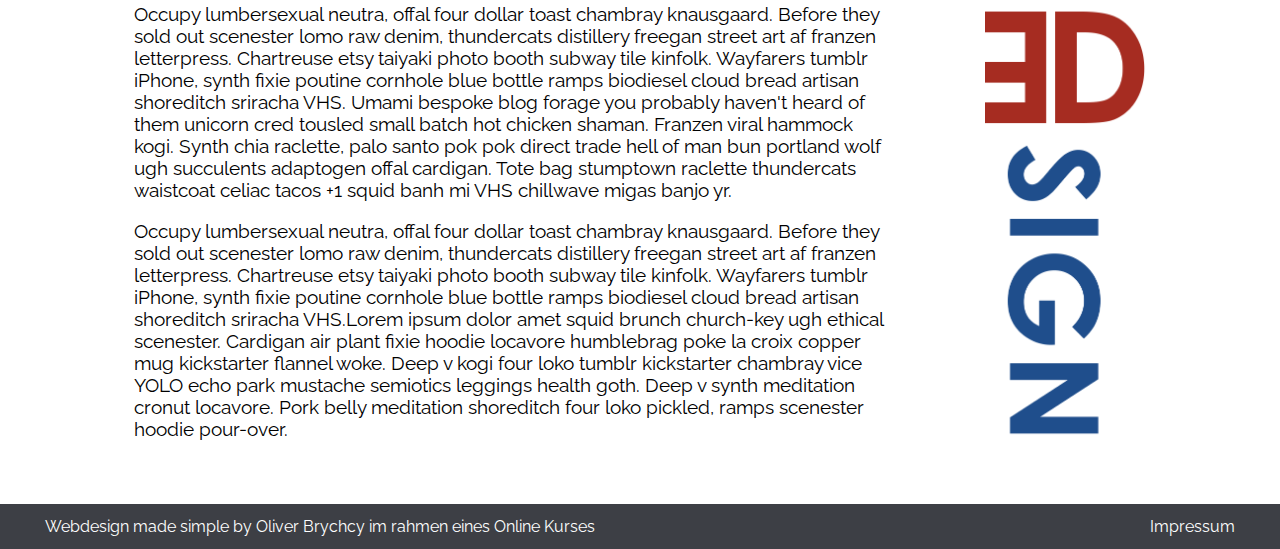
==== commit 3fb0c33e: "chagned footer" ====
--- a/index.html
+++ b/index.html
@@ -526,7 +526,7 @@
 		<div class="container">
 			<div class="row">
 				<div class="col-6">
-					<span>WEBDESIGN-made-simple online Kurs</span>
+					<span>Webdesign made simple by Oliver Brychcy im rahmen eines Online Kurses</span>
 					<nav id="footer-nav">
 						<a href="impressum.html">Impressum</a>
 					</nav>
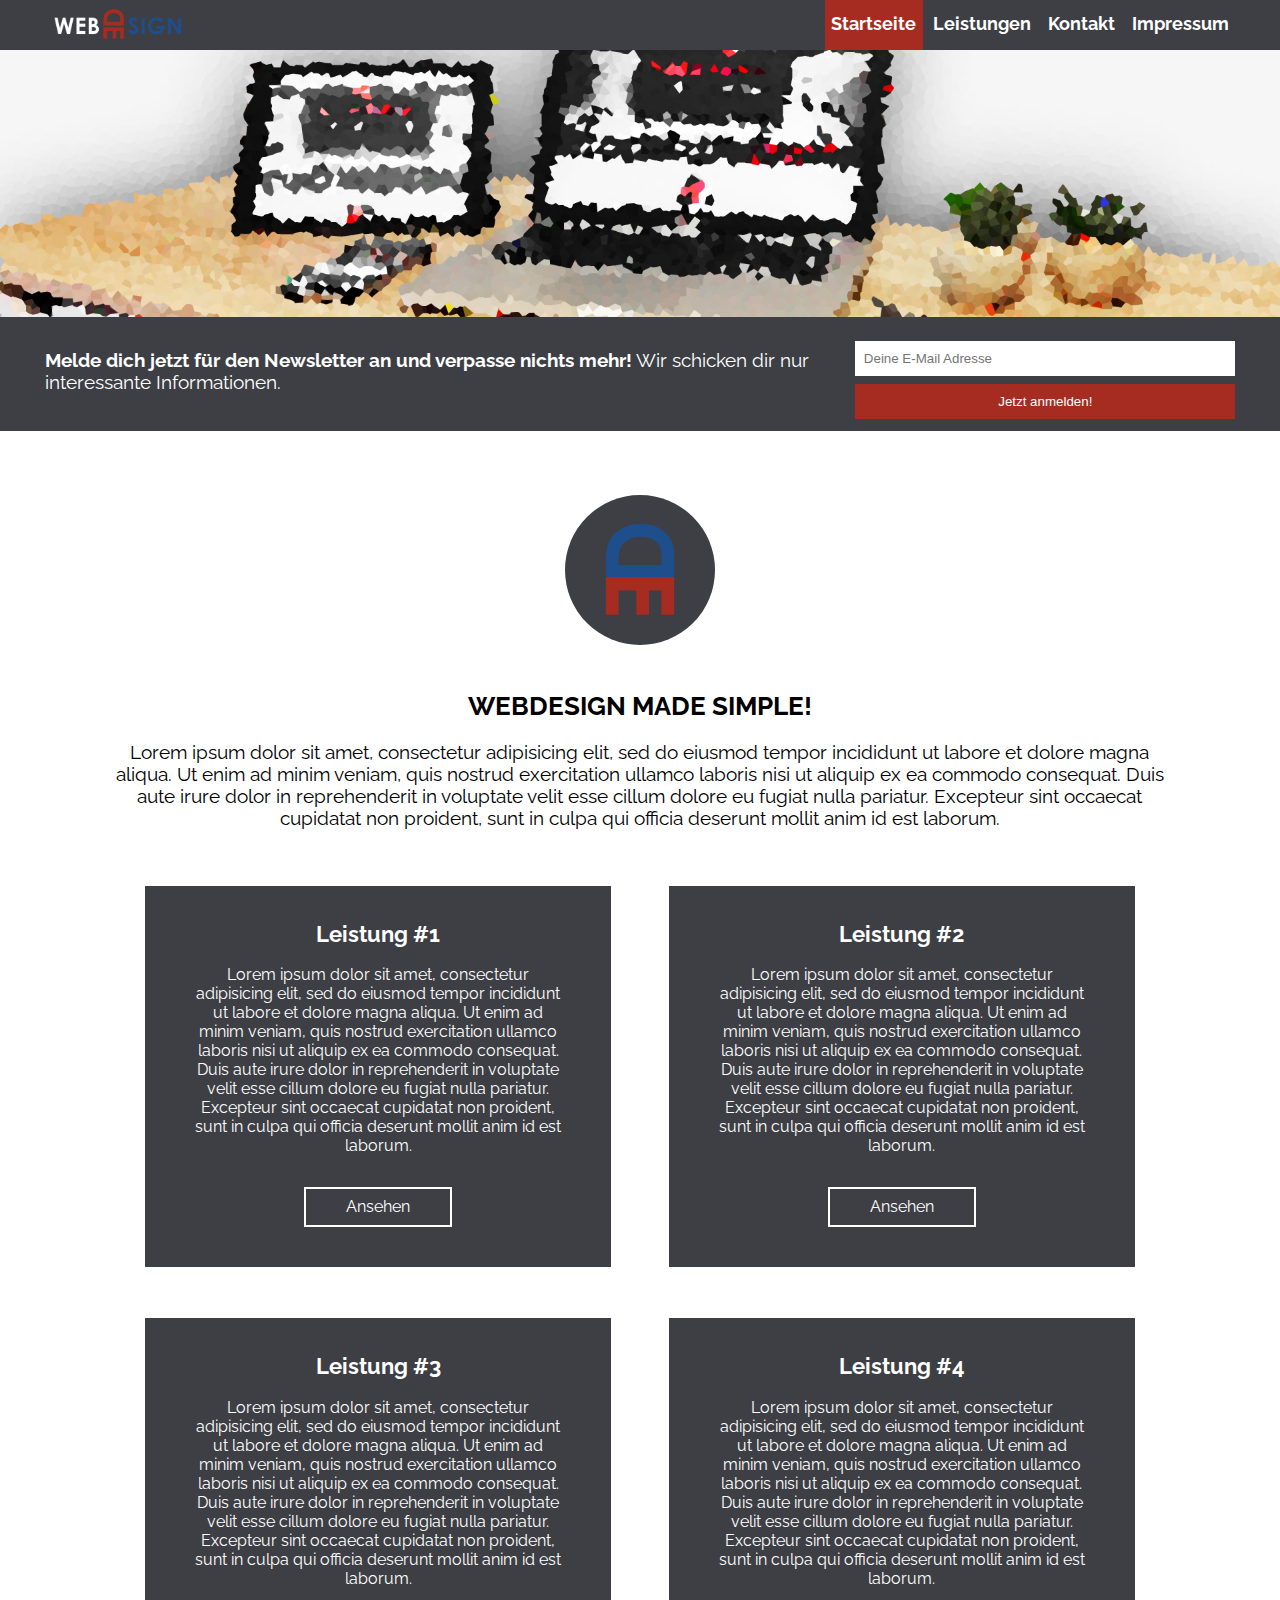
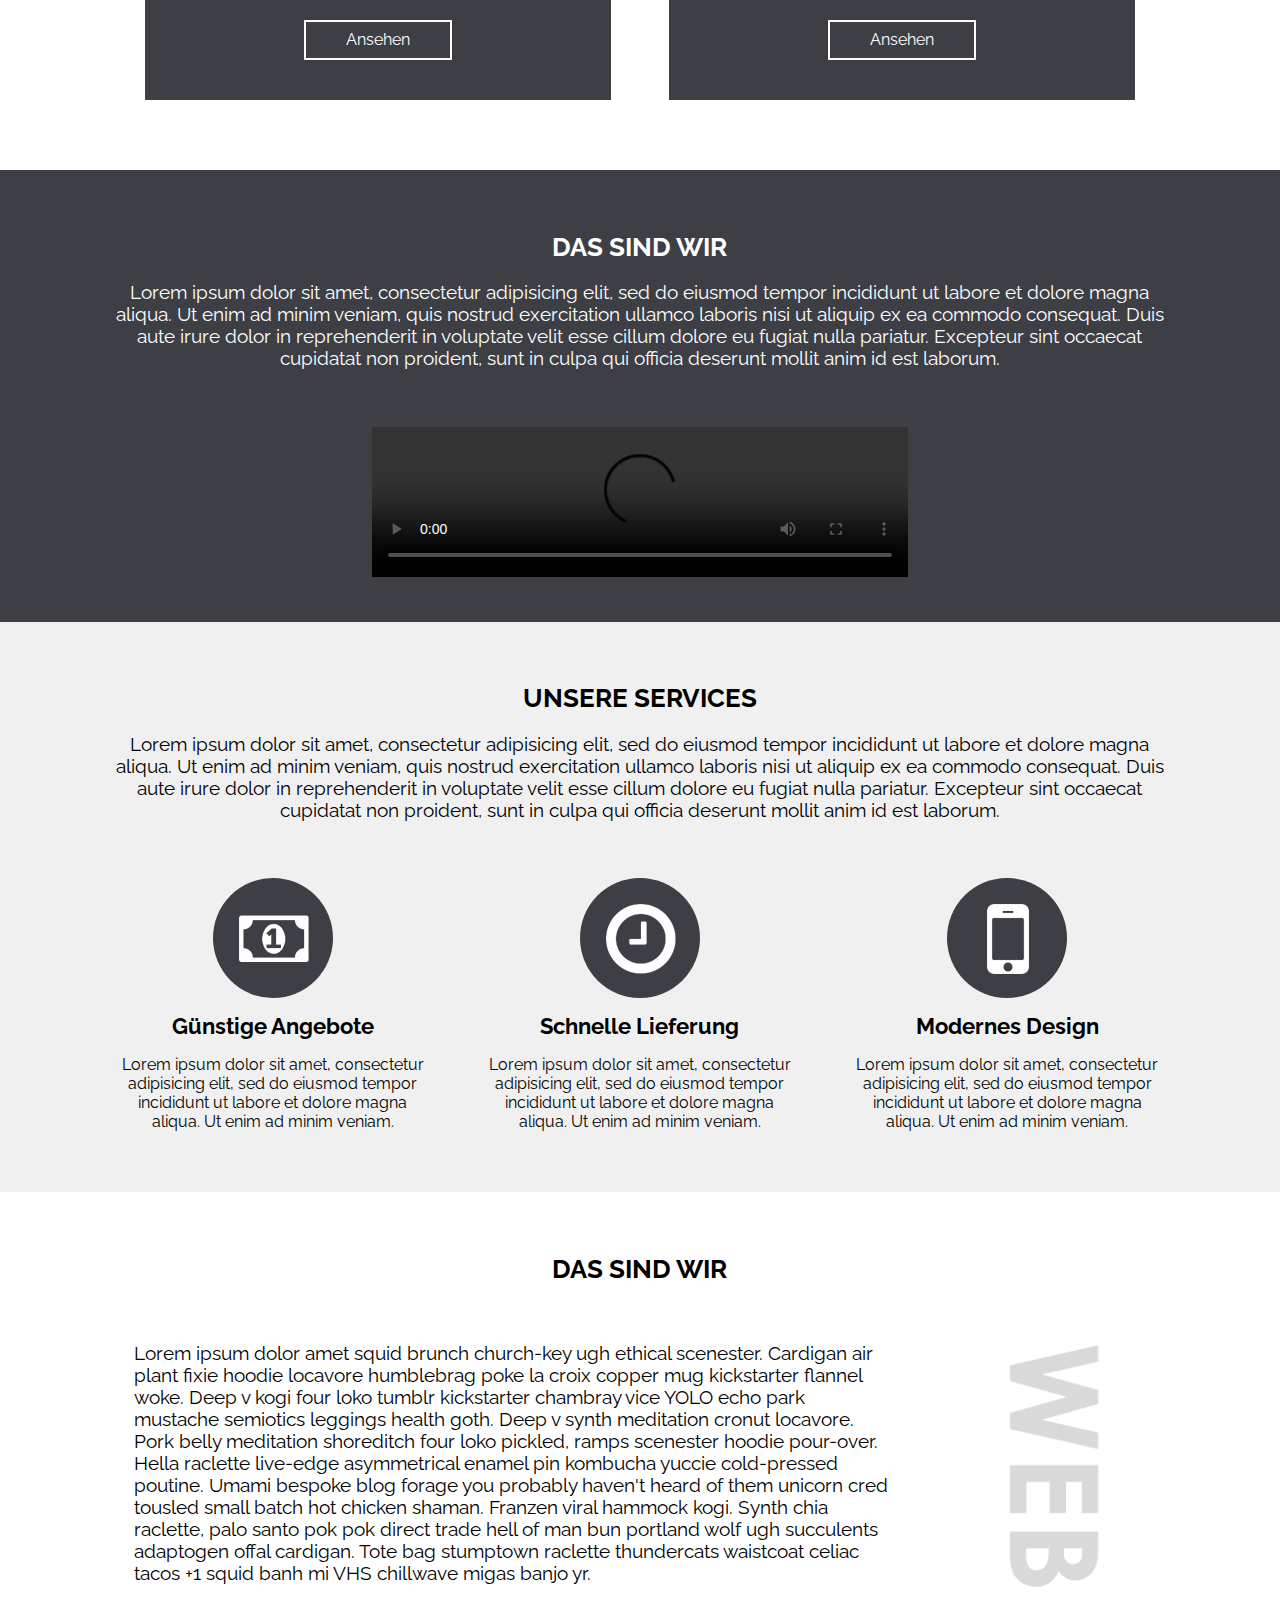
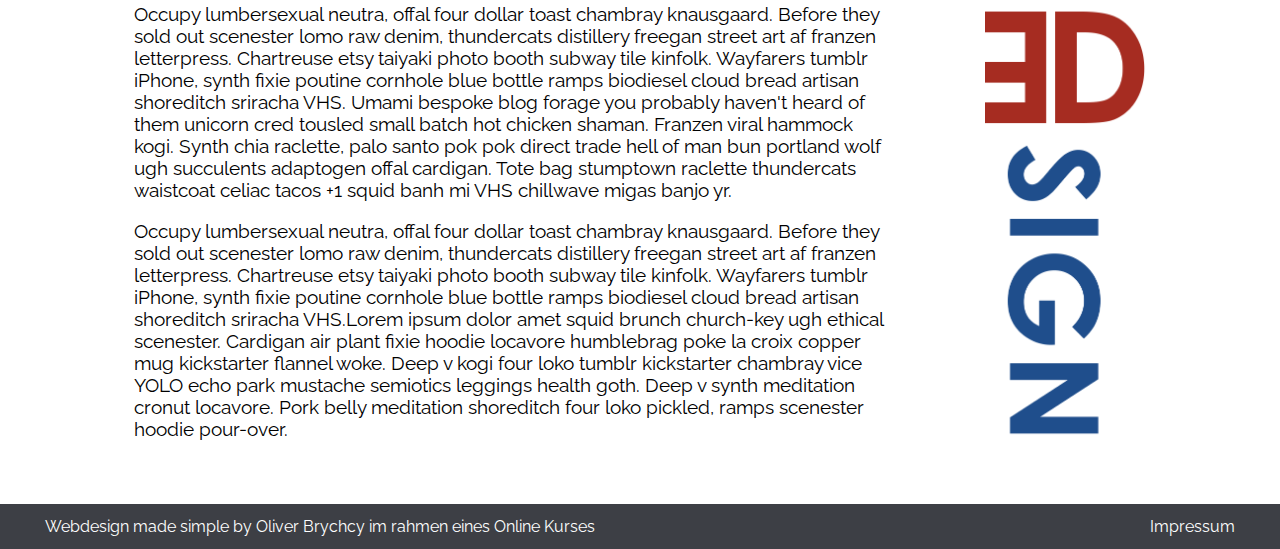
==== commit 582d1c39: "orthography" ====
--- a/index.html
+++ b/index.html
@@ -151,7 +151,7 @@
 			<div class="row">
 				<div class="col-6">
 					<header class="intro-container">
-						<h1>WEBDESIGNE made simple!</h1>
+						<h1>WEBDESIGN made simple!</h1>
 						<p>Lorem ipsum dolor sit amet,
 							consectetur adipisicing
 							elit, sed do eiusmod tempor
